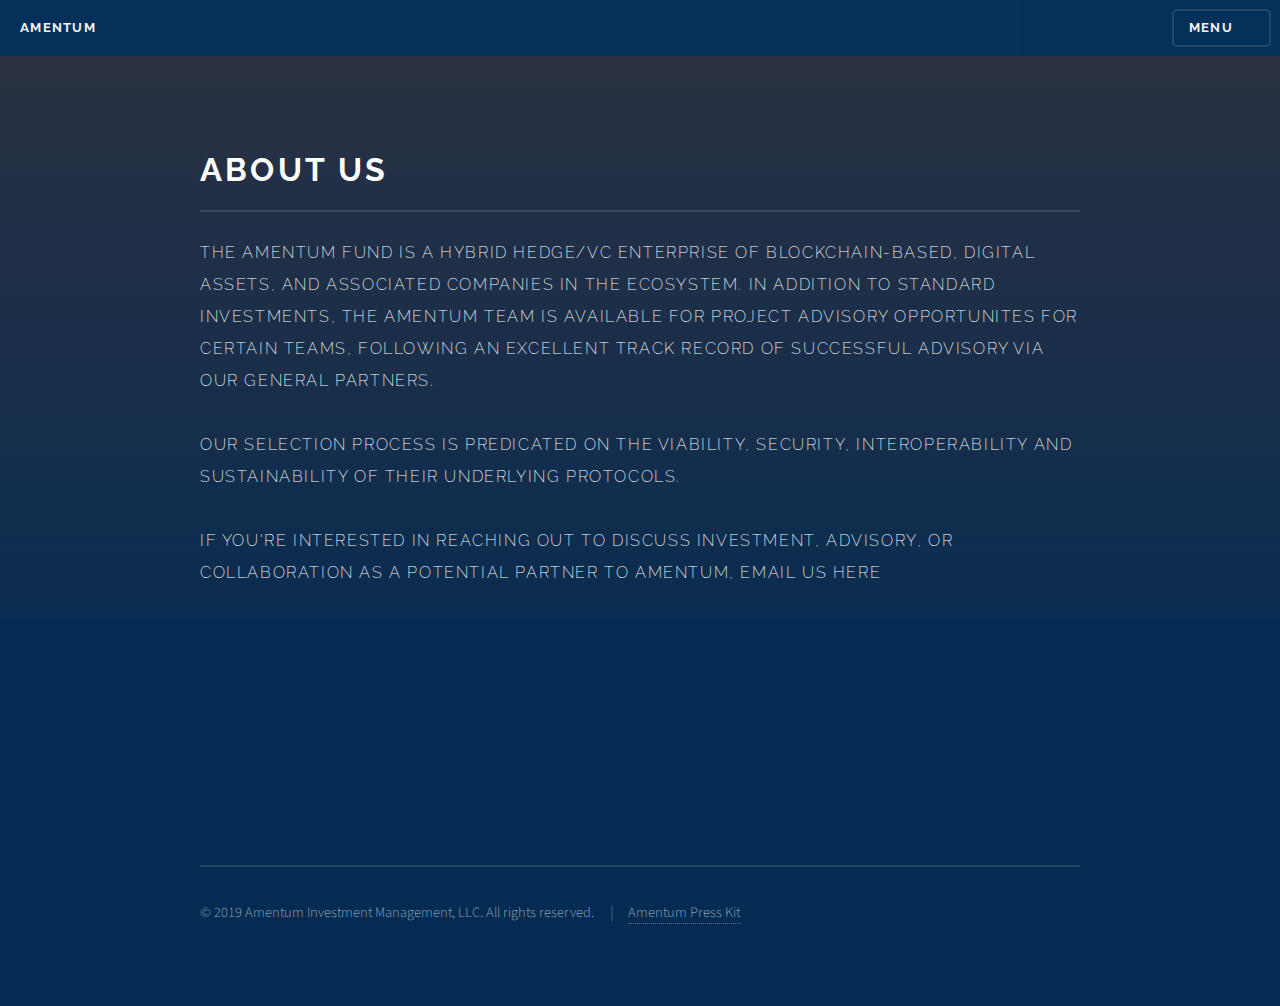
==== about.html @ a117e7fb "Updates for newsletter" ====
<!DOCTYPE HTML>

<html>
  <head>
    <title>Amentum Investment Management</title>
    <meta charset="utf-8" />
    <meta name="robots" content="index, follow">
    <meta name="keywords" content="Amentum, Amentum Investment Management, Crypto, Crypto Fund, Cryptocurrency, Cryptocurrency Fund, Blockchain, Blockchains, Bitcoin, Ethereum, Digital Assets, ZCash, Bitcoin Cash">
    <meta name="description" content="Amentum is a hybrid cryptocurrency investment firm focused on the diversity, interoperability, security and sustainability of blockchain-based digital assets.">
    <meta name="author" content="Amentum Investment Management, LLC., © Copyright 2019. All Rights Reserved.">
    <meta name="viewport" content="width=device-width, initial-scale=1" />
    <!--[if lte IE 8]><script src="assets/js/ie/html5shiv.js"></script><![endif]-->
    <link rel="stylesheet" href="assets/css/main.css" />
    <link rel="apple-touch-icon" sizes="180x180" href="assets/img/apple-touch-icon.png">
    <link rel="icon" type="image/png" sizes="32x32" href="assets/img/favicon-32x32.png">
    <link rel="icon" type="image/png" sizes="16x16" href="assets/img/favicon-16x16.png">
    <!--[if lte IE 9]><link rel="stylesheet" href="assets/css/ie9.css" /><![endif]-->
    <!--[if lte IE 8]><link rel="stylesheet" href="assets/css/ie8.css" /><![endif]-->
  </head>
  <body>

    <!-- Page Wrapper -->
      <div id="page-wrapper">



				<!-- Header -->
					<header id="header">
						<h1><a href="index.html">Amentum</a></h1>
						<nav>
							<a href="#menu">Menu</a>
						</nav>
					</header>

				<!-- Menu -->
					<nav id="menu">
						<div class="inner">
							<h2>Menu</h2>
							<ul class="links">
								<li><a href="https://amentum.org/">Home</a></li>
								<li><a href="https://amentum.org/about">About</a></li>
								<li><a href="https://amentum.org/careers">Careers</a></li>
								<li><a href="https://amentum.substack.com">Newsletter</a></li>
								<li><a href="https://amentum.org/portfolio">Portfolio</a></li>

								</ul>

							<ul class="icons">
  							   <li><a href="https://www.twitter.com/amentum" class="icon fa-twitter"><span class="label">Twitter</span></a></li>
  							   <li><a href="https://www.medium.com/amentum" class="icon fa-medium"><span class="label">Medium</span></a></li>
  							   <li><a href="mailto:info@amentum.org" class="icon fa-envelope"><span class="label">Email</span></a></li>

							<a href="#" class="close">Close</a>
						</div>
					</nav>


        <!-- Wrapper -->
          <section id="wrapper">
            <header>
              <div class="inner">
                <h2>About Us</h2>
                <p>The Amentum Fund is a hybrid hedge/VC enterprise of blockchain-based, digital assets, and associated companies in the ecosystem. In addition to standard investments, the Amentum team is available for project advisory opportunites for certain teams, following an excellent track record of successful advisory via our General Partners. </p>

                <p>Our selection process is predicated on the viability, security, interoperability and sustainability of their underlying protocols.</p>

                <p>If you're interested in reaching out to discuss investment, advisory, or collaboration as a potential partner to Amentum, email us here <a href="mailto:info@amentum.org" class="icon fa-envelope"></a></p>
              </div>
            </header>


        <!-- Footer -->
          <section id="footer">
            <div class="inner">
              <ul class="copyright">
                <li>&copy; 2019 Amentum Investment Management, LLC. All rights reserved.</li>
                <li><a href="assets/amentum_press_kit.zip">Amentum Press Kit</a></li>
              </ul>
            </div>
          </section>

      </div>

    <!-- Scripts -->
      <script src="assets/js/skel.min.js"></script>
      <script src="assets/js/jquery.min.js"></script>
      <script src="assets/js/jquery.scrollex.min.js"></script>
      <script src="assets/js/util.js"></script>
      <!--[if lte IE 8]><script src="assets/js/ie/respond.min.js"></script><![endif]-->
      <script src="assets/js/main.js"></script>

  </body>
</html>
---- assets/css/main.css ----
@import url(font-awesome.min.css);
@import url("https://fonts.googleapis.com/css?family=Raleway:200,700|Source+Sans+Pro:300,600,300italic,600italic");

/*
	Solid State by HTML5 UP
	html5up.net | @ajlkn
	Free for personal and commercial use under the CCA 3.0 license (html5up.net/license)
*/

/* Reset */

	html, body, div, span, applet, object, iframe, h1, h2, h3, h4, h5, h6, p, blockquote, pre, a, abbr, acronym, address, big, cite, code, del, dfn, em, img, ins, kbd, q, s, samp, small, strike, strong, sub, sup, tt, var, b, u, i, center, dl, dt, dd, ol, ul, li, fieldset, form, label, legend, table, caption, tbody, tfoot, thead, tr, th, td, article, aside, canvas, details, embed, figure, figcaption, footer, header, hgroup, menu, nav, output, ruby, section, summary, time, mark, audio, video {
		margin: 0;
		padding: 0;
		border: 0;
		font-size: 100%;
		font: inherit;
		vertical-align: baseline;
	}

	article, aside, details, figcaption, figure, footer, header, hgroup, menu, nav, section {
		display: block;
	}

	body {
		line-height: 1;
	}

	ol, ul {
		list-style: none;
	}

	blockquote, q {
		quotes: none;
	}

	blockquote:before, blockquote:after, q:before, q:after {
		content: '';
		content: none;
	}

	table {
		border-collapse: collapse;
		border-spacing: 0;
	}

	body {
		-webkit-text-size-adjust: none;
	}

/* Box Model */

	*, *:before, *:after {
		-moz-box-sizing: border-box;
		-webkit-box-sizing: border-box;
		box-sizing: border-box;
	}

/* Grid */

	.row {
		border-bottom: solid 1px transparent;
		-moz-box-sizing: border-box;
		-webkit-box-sizing: border-box;
		box-sizing: border-box;
	}

	.row > * {
		float: left;
		-moz-box-sizing: border-box;
		-webkit-box-sizing: border-box;
		box-sizing: border-box;
	}

	.row:after, .row:before {
		content: '';
		display: block;
		clear: both;
		height: 0;
	}

	.row.uniform > * > :first-child {
		margin-top: 0;
	}

	.row.uniform > * > :last-child {
		margin-bottom: 0;
	}

	.row.\30 \25 > * {
		padding: 0 0 0 0em;
	}

	.row.\30 \25 {
		margin: 0 0 -1px 0em;
	}

	.row.uniform.\30 \25 > * {
		padding: 0em 0 0 0em;
	}

	.row.uniform.\30 \25 {
		margin: 0em 0 -1px 0em;
	}

	.row > * {
		padding: 0 0 0 1.75em;
	}

	.row {
		margin: 0 0 -1px -1.75em;
	}

	.row.uniform > * {
		padding: 1.75em 0 0 1.75em;
	}

	.row.uniform {
		margin: -1.75em 0 -1px -1.75em;
	}

	.row.\32 00\25 > * {
		padding: 0 0 0 3.5em;
	}

	.row.\32 00\25 {
		margin: 0 0 -1px -3.5em;
	}

	.row.uniform.\32 00\25 > * {
		padding: 3.5em 0 0 3.5em;
	}

	.row.uniform.\32 00\25 {
		margin: -3.5em 0 -1px -3.5em;
	}

	.row.\31 50\25 > * {
		padding: 0 0 0 2.625em;
	}

	.row.\31 50\25 {
		margin: 0 0 -1px -2.625em;
	}

	.row.uniform.\31 50\25 > * {
		padding: 2.625em 0 0 2.625em;
	}

	.row.uniform.\31 50\25 {
		margin: -2.625em 0 -1px -2.625em;
	}

	.row.\35 0\25 > * {
		padding: 0 0 0 0.875em;
	}

	.row.\35 0\25 {
		margin: 0 0 -1px -0.875em;
	}

	.row.uniform.\35 0\25 > * {
		padding: 0.875em 0 0 0.875em;
	}

	.row.uniform.\35 0\25 {
		margin: -0.875em 0 -1px -0.875em;
	}

	.row.\32 5\25 > * {
		padding: 0 0 0 0.4375em;
	}

	.row.\32 5\25 {
		margin: 0 0 -1px -0.4375em;
	}

	.row.uniform.\32 5\25 > * {
		padding: 0.4375em 0 0 0.4375em;
	}

	.row.uniform.\32 5\25 {
		margin: -0.4375em 0 -1px -0.4375em;
	}

	.\31 2u, .\31 2u\24 {
		width: 100%;
		clear: none;
		margin-left: 0;
	}

	.\31 1u, .\31 1u\24 {
		width: 91.6666666667%;
		clear: none;
		margin-left: 0;
	}

	.\31 0u, .\31 0u\24 {
		width: 83.3333333333%;
		clear: none;
		margin-left: 0;
	}

	.\39 u, .\39 u\24 {
		width: 75%;
		clear: none;
		margin-left: 0;
	}

	.\38 u, .\38 u\24 {
		width: 66.6666666667%;
		clear: none;
		margin-left: 0;
	}

	.\37 u, .\37 u\24 {
		width: 58.3333333333%;
		clear: none;
		margin-left: 0;
	}

	.\36 u, .\36 u\24 {
		width: 50%;
		clear: none;
		margin-left: 0;
	}

	.\35 u, .\35 u\24 {
		width: 41.6666666667%;
		clear: none;
		margin-left: 0;
	}

	.\34 u, .\34 u\24 {
		width: 33.3333333333%;
		clear: none;
		margin-left: 0;
	}

	.\33 u, .\33 u\24 {
		width: 25%;
		clear: none;
		margin-left: 0;
	}

	.\32 u, .\32 u\24 {
		width: 16.6666666667%;
		clear: none;
		margin-left: 0;
	}

	.\31 u, .\31 u\24 {
		width: 8.3333333333%;
		clear: none;
		margin-left: 0;
	}

	.\31 2u\24 + *,
	.\31 1u\24 + *,
	.\31 0u\24 + *,
	.\39 u\24 + *,
	.\38 u\24 + *,
	.\37 u\24 + *,
	.\36 u\24 + *,
	.\35 u\24 + *,
	.\34 u\24 + *,
	.\33 u\24 + *,
	.\32 u\24 + *,
	.\31 u\24 + * {
		clear: left;
	}

	.\-11u {
		margin-left: 91.66667%;
	}

	.\-10u {
		margin-left: 83.33333%;
	}

	.\-9u {
		margin-left: 75%;
	}

	.\-8u {
		margin-left: 66.66667%;
	}

	.\-7u {
		margin-left: 58.33333%;
	}

	.\-6u {
		margin-left: 50%;
	}

	.\-5u {
		margin-left: 41.66667%;
	}

	.\-4u {
		margin-left: 33.33333%;
	}

	.\-3u {
		margin-left: 25%;
	}

	.\-2u {
		margin-left: 16.66667%;
	}

	.\-1u {
		margin-left: 8.33333%;
	}

	@media screen and (max-width: 1680px) {

		.row > * {
			padding: 0 0 0 1.75em;
		}

		.row {
			margin: 0 0 -1px -1.75em;
		}

		.row.uniform > * {
			padding: 1.75em 0 0 1.75em;
		}

		.row.uniform {
			margin: -1.75em 0 -1px -1.75em;
		}

		.row.\32 00\25 > * {
			padding: 0 0 0 3.5em;
		}

		.row.\32 00\25 {
			margin: 0 0 -1px -3.5em;
		}

		.row.uniform.\32 00\25 > * {
			padding: 3.5em 0 0 3.5em;
		}

		.row.uniform.\32 00\25 {
			margin: -3.5em 0 -1px -3.5em;
		}

		.row.\31 50\25 > * {
			padding: 0 0 0 2.625em;
		}

		.row.\31 50\25 {
			margin: 0 0 -1px -2.625em;
		}

		.row.uniform.\31 50\25 > * {
			padding: 2.625em 0 0 2.625em;
		}

		.row.uniform.\31 50\25 {
			margin: -2.625em 0 -1px -2.625em;
		}

		.row.\35 0\25 > * {
			padding: 0 0 0 0.875em;
		}

		.row.\35 0\25 {
			margin: 0 0 -1px -0.875em;
		}

		.row.uniform.\35 0\25 > * {
			padding: 0.875em 0 0 0.875em;
		}

		.row.uniform.\35 0\25 {
			margin: -0.875em 0 -1px -0.875em;
		}

		.row.\32 5\25 > * {
			padding: 0 0 0 0.4375em;
		}

		.row.\32 5\25 {
			margin: 0 0 -1px -0.4375em;
		}

		.row.uniform.\32 5\25 > * {
			padding: 0.4375em 0 0 0.4375em;
		}

		.row.uniform.\32 5\25 {
			margin: -0.4375em 0 -1px -0.4375em;
		}

		.\31 2u\28xlarge\29, .\31 2u\24\28xlarge\29 {
			width: 100%;
			clear: none;
			margin-left: 0;
		}

		.\31 1u\28xlarge\29, .\31 1u\24\28xlarge\29 {
			width: 91.6666666667%;
			clear: none;
			margin-left: 0;
		}

		.\31 0u\28xlarge\29, .\31 0u\24\28xlarge\29 {
			width: 83.3333333333%;
			clear: none;
			margin-left: 0;
		}

		.\39 u\28xlarge\29, .\39 u\24\28xlarge\29 {
			width: 75%;
			clear: none;
			margin-left: 0;
		}

		.\38 u\28xlarge\29, .\38 u\24\28xlarge\29 {
			width: 66.6666666667%;
			clear: none;
			margin-left: 0;
		}

		.\37 u\28xlarge\29, .\37 u\24\28xlarge\29 {
			width: 58.3333333333%;
			clear: none;
			margin-left: 0;
		}

		.\36 u\28xlarge\29, .\36 u\24\28xlarge\29 {
			width: 50%;
			clear: none;
			margin-left: 0;
		}

		.\35 u\28xlarge\29, .\35 u\24\28xlarge\29 {
			width: 41.6666666667%;
			clear: none;
			margin-left: 0;
		}

		.\34 u\28xlarge\29, .\34 u\24\28xlarge\29 {
			width: 33.3333333333%;
			clear: none;
			margin-left: 0;
		}

		.\33 u\28xlarge\29, .\33 u\24\28xlarge\29 {
			width: 25%;
			clear: none;
			margin-left: 0;
		}

		.\32 u\28xlarge\29, .\32 u\24\28xlarge\29 {
			width: 16.6666666667%;
			clear: none;
			margin-left: 0;
		}

		.\31 u\28xlarge\29, .\31 u\24\28xlarge\29 {
			width: 8.3333333333%;
			clear: none;
			margin-left: 0;
		}

		.\31 2u\24\28xlarge\29 + *,
		.\31 1u\24\28xlarge\29 + *,
		.\31 0u\24\28xlarge\29 + *,
		.\39 u\24\28xlarge\29 + *,
		.\38 u\24\28xlarge\29 + *,
		.\37 u\24\28xlarge\29 + *,
		.\36 u\24\28xlarge\29 + *,
		.\35 u\24\28xlarge\29 + *,
		.\34 u\24\28xlarge\29 + *,
		.\33 u\24\28xlarge\29 + *,
		.\32 u\24\28xlarge\29 + *,
		.\31 u\24\28xlarge\29 + * {
			clear: left;
		}

		.\-11u\28xlarge\29 {
			margin-left: 91.66667%;
		}

		.\-10u\28xlarge\29 {
			margin-left: 83.33333%;
		}

		.\-9u\28xlarge\29 {
			margin-left: 75%;
		}

		.\-8u\28xlarge\29 {
			margin-left: 66.66667%;
		}

		.\-7u\28xlarge\29 {
			margin-left: 58.33333%;
		}

		.\-6u\28xlarge\29 {
			margin-left: 50%;
		}

		.\-5u\28xlarge\29 {
			margin-left: 41.66667%;
		}

		.\-4u\28xlarge\29 {
			margin-left: 33.33333%;
		}

		.\-3u\28xlarge\29 {
			margin-left: 25%;
		}

		.\-2u\28xlarge\29 {
			margin-left: 16.66667%;
		}

		.\-1u\28xlarge\29 {
			margin-left: 8.33333%;
		}

	}

	@media screen and (max-width: 1280px) {

		.row > * {
			padding: 0 0 0 1.75em;
		}

		.row {
			margin: 0 0 -1px -1.75em;
		}

		.row.uniform > * {
			padding: 1.75em 0 0 1.75em;
		}

		.row.uniform {
			margin: -1.75em 0 -1px -1.75em;
		}

		.row.\32 00\25 > * {
			padding: 0 0 0 3.5em;
		}

		.row.\32 00\25 {
			margin: 0 0 -1px -3.5em;
		}

		.row.uniform.\32 00\25 > * {
			padding: 3.5em 0 0 3.5em;
		}

		.row.uniform.\32 00\25 {
			margin: -3.5em 0 -1px -3.5em;
		}

		.row.\31 50\25 > * {
			padding: 0 0 0 2.625em;
		}

		.row.\31 50\25 {
			margin: 0 0 -1px -2.625em;
		}

		.row.uniform.\31 50\25 > * {
			padding: 2.625em 0 0 2.625em;
		}

		.row.uniform.\31 50\25 {
			margin: -2.625em 0 -1px -2.625em;
		}

		.row.\35 0\25 > * {
			padding: 0 0 0 0.875em;
		}

		.row.\35 0\25 {
			margin: 0 0 -1px -0.875em;
		}

		.row.uniform.\35 0\25 > * {
			padding: 0.875em 0 0 0.875em;
		}

		.row.uniform.\35 0\25 {
			margin: -0.875em 0 -1px -0.875em;
		}

		.row.\32 5\25 > * {
			padding: 0 0 0 0.4375em;
		}

		.row.\32 5\25 {
			margin: 0 0 -1px -0.4375em;
		}

		.row.uniform.\32 5\25 > * {
			padding: 0.4375em 0 0 0.4375em;
		}

		.row.uniform.\32 5\25 {
			margin: -0.4375em 0 -1px -0.4375em;
		}

		.\31 2u\28large\29, .\31 2u\24\28large\29 {
			width: 100%;
			clear: none;
			margin-left: 0;
		}

		.\31 1u\28large\29, .\31 1u\24\28large\29 {
			width: 91.6666666667%;
			clear: none;
			margin-left: 0;
		}

		.\31 0u\28large\29, .\31 0u\24\28large\29 {
			width: 83.3333333333%;
			clear: none;
			margin-left: 0;
		}

		.\39 u\28large\29, .\39 u\24\28large\29 {
			width: 75%;
			clear: none;
			margin-left: 0;
		}

		.\38 u\28large\29, .\38 u\24\28large\29 {
			width: 66.6666666667%;
			clear: none;
			margin-left: 0;
		}

		.\37 u\28large\29, .\37 u\24\28large\29 {
			width: 58.3333333333%;
			clear: none;
			margin-left: 0;
		}

		.\36 u\28large\29, .\36 u\24\28large\29 {
			width: 50%;
			clear: none;
			margin-left: 0;
		}

		.\35 u\28large\29, .\35 u\24\28large\29 {
			width: 41.6666666667%;
			clear: none;
			margin-left: 0;
		}

		.\34 u\28large\29, .\34 u\24\28large\29 {
			width: 33.3333333333%;
			clear: none;
			margin-left: 0;
		}

		.\33 u\28large\29, .\33 u\24\28large\29 {
			width: 25%;
			clear: none;
			margin-left: 0;
		}

		.\32 u\28large\29, .\32 u\24\28large\29 {
			width: 16.6666666667%;
			clear: none;
			margin-left: 0;
		}

		.\31 u\28large\29, .\31 u\24\28large\29 {
			width: 8.3333333333%;
			clear: none;
			margin-left: 0;
		}

		.\31 2u\24\28large\29 + *,
		.\31 1u\24\28large\29 + *,
		.\31 0u\24\28large\29 + *,
		.\39 u\24\28large\29 + *,
		.\38 u\24\28large\29 + *,
		.\37 u\24\28large\29 + *,
		.\36 u\24\28large\29 + *,
		.\35 u\24\28large\29 + *,
		.\34 u\24\28large\29 + *,
		.\33 u\24\28large\29 + *,
		.\32 u\24\28large\29 + *,
		.\31 u\24\28large\29 + * {
			clear: left;
		}

		.\-11u\28large\29 {
			margin-left: 91.66667%;
		}

		.\-10u\28large\29 {
			margin-left: 83.33333%;
		}

		.\-9u\28large\29 {
			margin-left: 75%;
		}

		.\-8u\28large\29 {
			margin-left: 66.66667%;
		}

		.\-7u\28large\29 {
			margin-left: 58.33333%;
		}

		.\-6u\28large\29 {
			margin-left: 50%;
		}

		.\-5u\28large\29 {
			margin-left: 41.66667%;
		}

		.\-4u\28large\29 {
			margin-left: 33.33333%;
		}

		.\-3u\28large\29 {
			margin-left: 25%;
		}

		.\-2u\28large\29 {
			margin-left: 16.66667%;
		}

		.\-1u\28large\29 {
			margin-left: 8.33333%;
		}

	}

	@media screen and (max-width: 980px) {

		.row > * {
			padding: 0 0 0 1.75em;
		}

		.row {
			margin: 0 0 -1px -1.75em;
		}

		.row.uniform > * {
			padding: 1.75em 0 0 1.75em;
		}

		.row.uniform {
			margin: -1.75em 0 -1px -1.75em;
		}

		.row.\32 00\25 > * {
			padding: 0 0 0 3.5em;
		}

		.row.\32 00\25 {
			margin: 0 0 -1px -3.5em;
		}

		.row.uniform.\32 00\25 > * {
			padding: 3.5em 0 0 3.5em;
		}

		.row.uniform.\32 00\25 {
			margin: -3.5em 0 -1px -3.5em;
		}

		.row.\31 50\25 > * {
			padding: 0 0 0 2.625em;
		}

		.row.\31 50\25 {
			margin: 0 0 -1px -2.625em;
		}

		.row.uniform.\31 50\25 > * {
			padding: 2.625em 0 0 2.625em;
		}

		.row.uniform.\31 50\25 {
			margin: -2.625em 0 -1px -2.625em;
		}

		.row.\35 0\25 > * {
			padding: 0 0 0 0.875em;
		}

		.row.\35 0\25 {
			margin: 0 0 -1px -0.875em;
		}

		.row.uniform.\35 0\25 > * {
			padding: 0.875em 0 0 0.875em;
		}

		.row.uniform.\35 0\25 {
			margin: -0.875em 0 -1px -0.875em;
		}

		.row.\32 5\25 > * {
			padding: 0 0 0 0.4375em;
		}

		.row.\32 5\25 {
			margin: 0 0 -1px -0.4375em;
		}

		.row.uniform.\32 5\25 > * {
			padding: 0.4375em 0 0 0.4375em;
		}

		.row.uniform.\32 5\25 {
			margin: -0.4375em 0 -1px -0.4375em;
		}

		.\31 2u\28medium\29, .\31 2u\24\28medium\29 {
			width: 100%;
			clear: none;
			margin-left: 0;
		}

		.\31 1u\28medium\29, .\31 1u\24\28medium\29 {
			width: 91.6666666667%;
			clear: none;
			margin-left: 0;
		}

		.\31 0u\28medium\29, .\31 0u\24\28medium\29 {
			width: 83.3333333333%;
			clear: none;
			margin-left: 0;
		}

		.\39 u\28medium\29, .\39 u\24\28medium\29 {
			width: 75%;
			clear: none;
			margin-left: 0;
		}

		.\38 u\28medium\29, .\38 u\24\28medium\29 {
			width: 66.6666666667%;
			clear: none;
			margin-left: 0;
		}

		.\37 u\28medium\29, .\37 u\24\28medium\29 {
			width: 58.3333333333%;
			clear: none;
			margin-left: 0;
		}

		.\36 u\28medium\29, .\36 u\24\28medium\29 {
			width: 50%;
			clear: none;
			margin-left: 0;
		}

		.\35 u\28medium\29, .\35 u\24\28medium\29 {
			width: 41.6666666667%;
			clear: none;
			margin-left: 0;
		}

		.\34 u\28medium\29, .\34 u\24\28medium\29 {
			width: 33.3333333333%;
			clear: none;
			margin-left: 0;
		}

		.\33 u\28medium\29, .\33 u\24\28medium\29 {
			width: 25%;
			clear: none;
			margin-left: 0;
		}

		.\32 u\28medium\29, .\32 u\24\28medium\29 {
			width: 16.6666666667%;
			clear: none;
			margin-left: 0;
		}

		.\31 u\28medium\29, .\31 u\24\28medium\29 {
			width: 8.3333333333%;
			clear: none;
			margin-left: 0;
		}

		.\31 2u\24\28medium\29 + *,
		.\31 1u\24\28medium\29 + *,
		.\31 0u\24\28medium\29 + *,
		.\39 u\24\28medium\29 + *,
		.\38 u\24\28medium\29 + *,
		.\37 u\24\28medium\29 + *,
		.\36 u\24\28medium\29 + *,
		.\35 u\24\28medium\29 + *,
		.\34 u\24\28medium\29 + *,
		.\33 u\24\28medium\29 + *,
		.\32 u\24\28medium\29 + *,
		.\31 u\24\28medium\29 + * {
			clear: left;
		}

		.\-11u\28medium\29 {
			margin-left: 91.66667%;
		}

		.\-10u\28medium\29 {
			margin-left: 83.33333%;
		}

		.\-9u\28medium\29 {
			margin-left: 75%;
		}

		.\-8u\28medium\29 {
			margin-left: 66.66667%;
		}

		.\-7u\28medium\29 {
			margin-left: 58.33333%;
		}

		.\-6u\28medium\29 {
			margin-left: 50%;
		}

		.\-5u\28medium\29 {
			margin-left: 41.66667%;
		}

		.\-4u\28medium\29 {
			margin-left: 33.33333%;
		}

		.\-3u\28medium\29 {
			margin-left: 25%;
		}

		.\-2u\28medium\29 {
			margin-left: 16.66667%;
		}

		.\-1u\28medium\29 {
			margin-left: 8.33333%;
		}

	}

	@media screen and (max-width: 736px) {

		.row > * {
			padding: 0 0 0 1.25em;
		}

		.row {
			margin: 0 0 -1px -1.25em;
		}

		.row.uniform > * {
			padding: 1.25em 0 0 1.25em;
		}

		.row.uniform {
			margin: -1.25em 0 -1px -1.25em;
		}

		.row.\32 00\25 > * {
			padding: 0 0 0 2.5em;
		}

		.row.\32 00\25 {
			margin: 0 0 -1px -2.5em;
		}

		.row.uniform.\32 00\25 > * {
			padding: 2.5em 0 0 2.5em;
		}

		.row.uniform.\32 00\25 {
			margin: -2.5em 0 -1px -2.5em;
		}

		.row.\31 50\25 > * {
			padding: 0 0 0 1.875em;
		}

		.row.\31 50\25 {
			margin: 0 0 -1px -1.875em;
		}

		.row.uniform.\31 50\25 > * {
			padding: 1.875em 0 0 1.875em;
		}

		.row.uniform.\31 50\25 {
			margin: -1.875em 0 -1px -1.875em;
		}

		.row.\35 0\25 > * {
			padding: 0 0 0 0.625em;
		}

		.row.\35 0\25 {
			margin: 0 0 -1px -0.625em;
		}

		.row.uniform.\35 0\25 > * {
			padding: 0.625em 0 0 0.625em;
		}

		.row.uniform.\35 0\25 {
			margin: -0.625em 0 -1px -0.625em;
		}

		.row.\32 5\25 > * {
			padding: 0 0 0 0.3125em;
		}

		.row.\32 5\25 {
			margin: 0 0 -1px -0.3125em;
		}

		.row.uniform.\32 5\25 > * {
			padding: 0.3125em 0 0 0.3125em;
		}

		.row.uniform.\32 5\25 {
			margin: -0.3125em 0 -1px -0.3125em;
		}

		.\31 2u\28small\29, .\31 2u\24\28small\29 {
			width: 100%;
			clear: none;
			margin-left: 0;
		}

		.\31 1u\28small\29, .\31 1u\24\28small\29 {
			width: 91.6666666667%;
			clear: none;
			margin-left: 0;
		}

		.\31 0u\28small\29, .\31 0u\24\28small\29 {
			width: 83.3333333333%;
			clear: none;
			margin-left: 0;
		}

		.\39 u\28small\29, .\39 u\24\28small\29 {
			width: 75%;
			clear: none;
			margin-left: 0;
		}

		.\38 u\28small\29, .\38 u\24\28small\29 {
			width: 66.6666666667%;
			clear: none;
			margin-left: 0;
		}

		.\37 u\28small\29, .\37 u\24\28small\29 {
			width: 58.3333333333%;
			clear: none;
			margin-left: 0;
		}

		.\36 u\28small\29, .\36 u\24\28small\29 {
			width: 50%;
			clear: none;
			margin-left: 0;
		}

		.\35 u\28small\29, .\35 u\24\28small\29 {
			width: 41.6666666667%;
			clear: none;
			margin-left: 0;
		}

		.\34 u\28small\29, .\34 u\24\28small\29 {
			width: 33.3333333333%;
			clear: none;
			margin-left: 0;
		}

		.\33 u\28small\29, .\33 u\24\28small\29 {
			width: 25%;
			clear: none;
			margin-left: 0;
		}

		.\32 u\28small\29, .\32 u\24\28small\29 {
			width: 16.6666666667%;
			clear: none;
			margin-left: 0;
		}

		.\31 u\28small\29, .\31 u\24\28small\29 {
			width: 8.3333333333%;
			clear: none;
			margin-left: 0;
		}

		.\31 2u\24\28small\29 + *,
		.\31 1u\24\28small\29 + *,
		.\31 0u\24\28small\29 + *,
		.\39 u\24\28small\29 + *,
		.\38 u\24\28small\29 + *,
		.\37 u\24\28small\29 + *,
		.\36 u\24\28small\29 + *,
		.\35 u\24\28small\29 + *,
		.\34 u\24\28small\29 + *,
		.\33 u\24\28small\29 + *,
		.\32 u\24\28small\29 + *,
		.\31 u\24\28small\29 + * {
			clear: left;
		}

		.\-11u\28small\29 {
			margin-left: 91.66667%;
		}

		.\-10u\28small\29 {
			margin-left: 83.33333%;
		}

		.\-9u\28small\29 {
			margin-left: 75%;
		}

		.\-8u\28small\29 {
			margin-left: 66.66667%;
		}

		.\-7u\28small\29 {
			margin-left: 58.33333%;
		}

		.\-6u\28small\29 {
			margin-left: 50%;
		}

		.\-5u\28small\29 {
			margin-left: 41.66667%;
		}

		.\-4u\28small\29 {
			margin-left: 33.33333%;
		}

		.\-3u\28small\29 {
			margin-left: 25%;
		}

		.\-2u\28small\29 {
			margin-left: 16.66667%;
		}

		.\-1u\28small\29 {
			margin-left: 8.33333%;
		}

	}

	@media screen and (max-width: 640px) {

		.row > * {
			padding: 0 0 0 1.25em;
		}

		.row {
			margin: 0 0 -1px -1.25em;
		}

		.row.uniform > * {
			padding: 1.25em 0 0 1.25em;
		}

		.row.uniform {
			margin: -1.25em 0 -1px -1.25em;
		}

		.row.\32 00\25 > * {
			padding: 0 0 0 2.5em;
		}

		.row.\32 00\25 {
			margin: 0 0 -1px -2.5em;
		}

		.row.uniform.\32 00\25 > * {
			padding: 2.5em 0 0 2.5em;
		}

		.row.uniform.\32 00\25 {
			margin: -2.5em 0 -1px -2.5em;
		}

		.row.\31 50\25 > * {
			padding: 0 0 0 1.875em;
		}

		.row.\31 50\25 {
			margin: 0 0 -1px -1.875em;
		}

		.row.uniform.\31 50\25 > * {
			padding: 1.875em 0 0 1.875em;
		}

		.row.uniform.\31 50\25 {
			margin: -1.875em 0 -1px -1.875em;
		}

		.row.\35 0\25 > * {
			padding: 0 0 0 0.625em;
		}

		.row.\35 0\25 {
			margin: 0 0 -1px -0.625em;
		}

		.row.uniform.\35 0\25 > * {
			padding: 0.625em 0 0 0.625em;
		}

		.row.uniform.\35 0\25 {
			margin: -0.625em 0 -1px -0.625em;
		}

		.row.\32 5\25 > * {
			padding: 0 0 0 0.3125em;
		}

		.row.\32 5\25 {
			margin: 0 0 -1px -0.3125em;
		}

		.row.uniform.\32 5\25 > * {
			padding: 0.3125em 0 0 0.3125em;
		}

		.row.uniform.\32 5\25 {
			margin: -0.3125em 0 -1px -0.3125em;
		}

		.\31 2u\28xsmall\29, .\31 2u\24\28xsmall\29 {
			width: 100%;
			clear: none;
			margin-left: 0;
		}

		.\31 1u\28xsmall\29, .\31 1u\24\28xsmall\29 {
			width: 91.6666666667%;
			clear: none;
			margin-left: 0;
		}

		.\31 0u\28xsmall\29, .\31 0u\24\28xsmall\29 {
			width: 83.3333333333%;
			clear: none;
			margin-left: 0;
		}

		.\39 u\28xsmall\29, .\39 u\24\28xsmall\29 {
			width: 75%;
			clear: none;
			margin-left: 0;
		}

		.\38 u\28xsmall\29, .\38 u\24\28xsmall\29 {
			width: 66.6666666667%;
			clear: none;
			margin-left: 0;
		}

		.\37 u\28xsmall\29, .\37 u\24\28xsmall\29 {
			width: 58.3333333333%;
			clear: none;
			margin-left: 0;
		}

		.\36 u\28xsmall\29, .\36 u\24\28xsmall\29 {
			width: 50%;
			clear: none;
			margin-left: 0;
		}

		.\35 u\28xsmall\29, .\35 u\24\28xsmall\29 {
			width: 41.6666666667%;
			clear: none;
			margin-left: 0;
		}

		.\34 u\28xsmall\29, .\34 u\24\28xsmall\29 {
			width: 33.3333333333%;
			clear: none;
			margin-left: 0;
		}

		.\33 u\28xsmall\29, .\33 u\24\28xsmall\29 {
			width: 25%;
			clear: none;
			margin-left: 0;
		}

		.\32 u\28xsmall\29, .\32 u\24\28xsmall\29 {
			width: 16.6666666667%;
			clear: none;
			margin-left: 0;
		}

		.\31 u\28xsmall\29, .\31 u\24\28xsmall\29 {
			width: 8.3333333333%;
			clear: none;
			margin-left: 0;
		}

		.\31 2u\24\28xsmall\29 + *,
		.\31 1u\24\28xsmall\29 + *,
		.\31 0u\24\28xsmall\29 + *,
		.\39 u\24\28xsmall\29 + *,
		.\38 u\24\28xsmall\29 + *,
		.\37 u\24\28xsmall\29 + *,
		.\36 u\24\28xsmall\29 + *,
		.\35 u\24\28xsmall\29 + *,
		.\34 u\24\28xsmall\29 + *,
		.\33 u\24\28xsmall\29 + *,
		.\32 u\24\28xsmall\29 + *,
		.\31 u\24\28xsmall\29 + * {
			clear: left;
		}

		.\-11u\28xsmall\29 {
			margin-left: 91.66667%;
		}

		.\-10u\28xsmall\29 {
			margin-left: 83.33333%;
		}

		.\-9u\28xsmall\29 {
			margin-left: 75%;
		}

		.\-8u\28xsmall\29 {
			margin-left: 66.66667%;
		}

		.\-7u\28xsmall\29 {
			margin-left: 58.33333%;
		}

		.\-6u\28xsmall\29 {
			margin-left: 50%;
		}

		.\-5u\28xsmall\29 {
			margin-left: 41.66667%;
		}

		.\-4u\28xsmall\29 {
			margin-left: 33.33333%;
		}

		.\-3u\28xsmall\29 {
			margin-left: 25%;
		}

		.\-2u\28xsmall\29 {
			margin-left: 16.66667%;
		}

		.\-1u\28xsmall\29 {
			margin-left: 8.33333%;
		}

	}

	@media screen and (max-width: 360px) {

		.row > * {
			padding: 0 0 0 1.25em;
		}

		.row {
			margin: 0 0 -1px -1.25em;
		}

		.row.uniform > * {
			padding: 1.25em 0 0 1.25em;
		}

		.row.uniform {
			margin: -1.25em 0 -1px -1.25em;
		}

		.row.\32 00\25 > * {
			padding: 0 0 0 2.5em;
		}

		.row.\32 00\25 {
			margin: 0 0 -1px -2.5em;
		}

		.row.uniform.\32 00\25 > * {
			padding: 2.5em 0 0 2.5em;
		}

		.row.uniform.\32 00\25 {
			margin: -2.5em 0 -1px -2.5em;
		}

		.row.\31 50\25 > * {
			padding: 0 0 0 1.875em;
		}

		.row.\31 50\25 {
			margin: 0 0 -1px -1.875em;
		}

		.row.uniform.\31 50\25 > * {
			padding: 1.875em 0 0 1.875em;
		}

		.row.uniform.\31 50\25 {
			margin: -1.875em 0 -1px -1.875em;
		}

		.row.\35 0\25 > * {
			padding: 0 0 0 0.625em;
		}

		.row.\35 0\25 {
			margin: 0 0 -1px -0.625em;
		}

		.row.uniform.\35 0\25 > * {
			padding: 0.625em 0 0 0.625em;
		}

		.row.uniform.\35 0\25 {
			margin: -0.625em 0 -1px -0.625em;
		}

		.row.\32 5\25 > * {
			padding: 0 0 0 0.3125em;
		}

		.row.\32 5\25 {
			margin: 0 0 -1px -0.3125em;
		}

		.row.uniform.\32 5\25 > * {
			padding: 0.3125em 0 0 0.3125em;
		}

		.row.uniform.\32 5\25 {
			margin: -0.3125em 0 -1px -0.3125em;
		}

		.\31 2u\28xxsmall\29, .\31 2u\24\28xxsmall\29 {
			width: 100%;
			clear: none;
			margin-left: 0;
		}

		.\31 1u\28xxsmall\29, .\31 1u\24\28xxsmall\29 {
			width: 91.6666666667%;
			clear: none;
			margin-left: 0;
		}

		.\31 0u\28xxsmall\29, .\31 0u\24\28xxsmall\29 {
			width: 83.3333333333%;
			clear: none;
			margin-left: 0;
		}

		.\39 u\28xxsmall\29, .\39 u\24\28xxsmall\29 {
			width: 75%;
			clear: none;
			margin-left: 0;
		}

		.\38 u\28xxsmall\29, .\38 u\24\28xxsmall\29 {
			width: 66.6666666667%;
			clear: none;
			margin-left: 0;
		}

		.\37 u\28xxsmall\29, .\37 u\24\28xxsmall\29 {
			width: 58.3333333333%;
			clear: none;
			margin-left: 0;
		}

		.\36 u\28xxsmall\29, .\36 u\24\28xxsmall\29 {
			width: 50%;
			clear: none;
			margin-left: 0;
		}

		.\35 u\28xxsmall\29, .\35 u\24\28xxsmall\29 {
			width: 41.6666666667%;
			clear: none;
			margin-left: 0;
		}

		.\34 u\28xxsmall\29, .\34 u\24\28xxsmall\29 {
			width: 33.3333333333%;
			clear: none;
			margin-left: 0;
		}

		.\33 u\28xxsmall\29, .\33 u\24\28xxsmall\29 {
			width: 25%;
			clear: none;
			margin-left: 0;
		}

		.\32 u\28xxsmall\29, .\32 u\24\28xxsmall\29 {
			width: 16.6666666667%;
			clear: none;
			margin-left: 0;
		}

		.\31 u\28xxsmall\29, .\31 u\24\28xxsmall\29 {
			width: 8.3333333333%;
			clear: none;
			margin-left: 0;
		}

		.\31 2u\24\28xxsmall\29 + *,
		.\31 1u\24\28xxsmall\29 + *,
		.\31 0u\24\28xxsmall\29 + *,
		.\39 u\24\28xxsmall\29 + *,
		.\38 u\24\28xxsmall\29 + *,
		.\37 u\24\28xxsmall\29 + *,
		.\36 u\24\28xxsmall\29 + *,
		.\35 u\24\28xxsmall\29 + *,
		.\34 u\24\28xxsmall\29 + *,
		.\33 u\24\28xxsmall\29 + *,
		.\32 u\24\28xxsmall\29 + *,
		.\31 u\24\28xxsmall\29 + * {
			clear: left;
		}

		.\-11u\28xxsmall\29 {
			margin-left: 91.66667%;
		}

		.\-10u\28xxsmall\29 {
			margin-left: 83.33333%;
		}

		.\-9u\28xxsmall\29 {
			margin-left: 75%;
		}

		.\-8u\28xxsmall\29 {
			margin-left: 66.66667%;
		}

		.\-7u\28xxsmall\29 {
			margin-left: 58.33333%;
		}

		.\-6u\28xxsmall\29 {
			margin-left: 50%;
		}

		.\-5u\28xxsmall\29 {
			margin-left: 41.66667%;
		}

		.\-4u\28xxsmall\29 {
			margin-left: 33.33333%;
		}

		.\-3u\28xxsmall\29 {
			margin-left: 25%;
		}

		.\-2u\28xxsmall\29 {
			margin-left: 16.66667%;
		}

		.\-1u\28xxsmall\29 {
			margin-left: 8.33333%;
		}

	}

/* Basic */

	@-ms-viewport {
		width: device-width;
	}

	body {
		-ms-overflow-style: scrollbar;
	}

	@media screen and (max-width: 640px) {

		html, body {
			min-width: 320px;
		}

	}

	#banner {
		background-color: #042C53;
		background-image: linear-gradient(to top, #042C53, rgba(46, 49, 65, 0.8)), url("../../assets/img/bg.png");
		background-size: auto, cover;
        background-repeat: no-repeat;
		background-attachment: local, fixed;
		background-position: center, center;
	}

    #advisors {
        margin: 0;
    }

    body {
        background-color: #042C53
    }

		body.is-loading *, body.is-loading *:before, body.is-loading *:after {
			-moz-animation: none !important;
			-webkit-animation: none !important;
			-ms-animation: none !important;
			animation: none !important;
			-moz-transition: none !important;
			-webkit-transition: none !important;
			-ms-transition: none !important;
			transition: none !important;
		}

/* Type */

	body, input, select, textarea {
		color: #ffffff;
		font-family: "Source Sans Pro", Helvetica, sans-serif;
		font-size: 16.5pt;
		font-weight: 300;
		line-height: 1.65;
	}

		@media screen and (max-width: 1680px) {

			body, input, select, textarea {
				font-size: 13pt;
			}

		}

		@media screen and (max-width: 1280px) {

			body, input, select, textarea {
				font-size: 12pt;
			}

		}

		@media screen and (max-width: 980px) {

			body, input, select, textarea {
				font-size: 12pt;
			}

		}

		@media screen and (max-width: 736px) {

			body, input, select, textarea {
				font-size: 12pt;
			}

		}

		@media screen and (max-width: 640px) {

			body, input, select, textarea {
				font-size: 12pt;
			}

		}

	a {
		-moz-transition: color 0.2s ease-in-out, border-bottom-color 0.2s ease-in-out;
		-webkit-transition: color 0.2s ease-in-out, border-bottom-color 0.2s ease-in-out;
		-ms-transition: color 0.2s ease-in-out, border-bottom-color 0.2s ease-in-out;
		transition: color 0.2s ease-in-out, border-bottom-color 0.2s ease-in-out;
		border-bottom: dotted 1px rgba(255, 255, 255, 0.35);
		color: #ffffff;
		text-decoration: none;
	}

		a:hover {
			border-bottom-color: transparent;
			color: #ffffff !important;
            opacity: 0.75;
		}

		a.special:not(.button) {
			text-decoration: none;
			border-bottom: 0;
			display: block;
			font-family: Raleway, Helvetica, sans-serif;
			font-size: 0.8em;
			font-weight: 700;
			letter-spacing: 0.1em;
			margin: 0 0 2em 0;
			text-transform: uppercase;
		}

			a.special:not(.button):before {
				-moz-osx-font-smoothing: grayscale;
				-webkit-font-smoothing: antialiased;
				font-family: FontAwesome;
				font-style: normal;
				font-weight: normal;
				text-transform: none !important;
			}

			a.special:not(.button):before {
				-moz-transition: background-color 0.2s ease-in-out;
				-webkit-transition: background-color 0.2s ease-in-out;
				-ms-transition: background-color 0.2s ease-in-out;
				transition: background-color 0.2s ease-in-out;
				border-radius: 100%;
				border: solid 2px rgba(255, 255, 255, 0.125);
				content: '\f105';
				display: inline-block;
				font-size: 1.25em;
				height: 2em;
				line-height: 1.65em;
				margin-right: 0.85em;
				text-align: center;
				text-indent: 0.15em;
				vertical-align: middle;
				width: 2em;
			}

			a.special:not(.button):hover:before {
				background-color: rgba(255, 255, 255, 0.025);
			}

			a.special:not(.button):active:before {
				background-color: rgba(255, 255, 255, 0.075);
			}

	strong, b {
		color: #ffffff;
		font-weight: 600;
	}

	em, i {
		font-style: italic;
	}

	p {
		margin: 0 0 2em 0;
	}

	h1, h2, h3, h4, h5, h6 {
		color: #ffffff;
		font-family: Raleway, Helvetica, sans-serif;
		font-weight: 700;
		letter-spacing: 0.1em;
		margin: 0 0 1em 0;
		text-transform: uppercase;
	}

		h1 a, h2 a, h3 a, h4 a, h5 a, h6 a {
			color: inherit;
			text-decoration: none;
		}

		h1 span, h2 span, h3 span, h4 span, h5 span, h6 span {
			font-weight: 200;
		}

		h1.major, h2.major, h3.major, h4.major, h5.major, h6.major {
			padding-bottom: 1em;
			border-bottom: solid 2px rgba(255, 255, 255, 0.125);
		}

		.wrapper.spotlight h1.major,
        .wrapper.spotlight h2.major,
        .wrapper.spotlight h3.major,
        .wrapper.spotlight h4.major,
        .wrapper.spotlight h5.major,
        .wrapper.spotlight h6.major {
            color: #04315C;
			border-bottom: solid 2px rgba(4, 49, 92, 0.75);
        }

	h2 {
		font-size: 1.2em;
	}

	h3 {
		font-size: 0.9em;
	}

	h4 {
		font-size: 0.7em;
	}

	h5 {
		font-size: 0.7em;
	}

	h6 {
		font-size: 0.7em;
	}

	@media screen and (max-width: 736px) {

		h2 {
			font-size: 1em;
		}

		h3 {
			font-size: 0.8em;
		}

	}

	sub {
		font-size: 0.8em;
		position: relative;
		top: 0.5em;
	}

	sup {
		font-size: 0.8em;
		position: relative;
		top: -0.5em;
	}

	blockquote {
		border-left: solid 4px rgba(255, 255, 255, 0.125);
		font-style: italic;
		margin: 0 0 2em 0;
		padding: 0.5em 0 0.5em 2em;
	}

	code {
		background: rgba(255, 255, 255, 0.025);
		border-radius: 5px;
		border: solid 2px rgba(255, 255, 255, 0.125);
		font-family: "Courier New", monospace;
		font-size: 0.9em;
		margin: 0 0.25em;
		padding: 0.25em 0.65em;
	}

	pre {
		-webkit-overflow-scrolling: touch;
		font-family: "Courier New", monospace;
		font-size: 0.9em;
		margin: 0 0 2em 0;
	}

		pre code {
			display: block;
			line-height: 1.75em;
			padding: 1em 1.5em;
			overflow-x: auto;
		}

	hr {
		border: 0;
		border-bottom: solid 2px rgba(255, 255, 255, 0.125);
		margin: 2.5em 0;
	}

		hr.major {
			margin: 4em 0;
		}

	.align-left {
		text-align: left;
	}

	.align-center {
		text-align: center;
	}

	.align-right {
		text-align: right;
	}

/* Section/Article */

	section.special, article.special {
		text-align: center;
	}

/* Form */

	form {
		margin: 0 0 2em 0;
	}

		form .field {
			margin: 0 0 2em 0;
		}

			form .field label {
				margin-top: -1.5em;
			}

			form .field:first-child label {
				margin-top: 0;
			}

		form > :last-child {
			margin-bottom: 0;
		}

	label {
		color: #ffffff;
		display: block;
		font-family: Raleway, Helvetica, sans-serif;
		font-size: 0.8em;
		font-weight: 700;
		letter-spacing: 0.1em;
		margin: 0 0 0.7em 0;
		text-transform: uppercase;
	}

	input[type="text"],
	input[type="password"],
	input[type="email"],
	input[type="tel"],
	select,
	textarea {
		-moz-appearance: none;
		-webkit-appearance: none;
		-ms-appearance: none;
		appearance: none;
		background: rgba(255, 255, 255, 0.025);
		border-radius: 5px;
		border: none;
		border: solid 2px rgba(255, 255, 255, 0.125);
		color: inherit;
		display: block;
		outline: 0;
		padding: 0 1em;
		text-decoration: none;
		width: 100%;
	}

		input[type="text"]:invalid,
		input[type="password"]:invalid,
		input[type="email"]:invalid,
		input[type="tel"]:invalid,
		select:invalid,
		textarea:invalid {
			box-shadow: none;
		}

		input[type="text"]:focus,
		input[type="password"]:focus,
		input[type="email"]:focus,
		input[type="tel"]:focus,
		select:focus,
		textarea:focus {
			border-color: #5b6ba6;
		}

	.select-wrapper {
		text-decoration: none;
		display: block;
		position: relative;
	}

		.select-wrapper:before {
			-moz-osx-font-smoothing: grayscale;
			-webkit-font-smoothing: antialiased;
			font-family: FontAwesome;
			font-style: normal;
			font-weight: normal;
			text-transform: none !important;
		}

		.select-wrapper:before {
			color: rgba(255, 255, 255, 0.125);
			content: '\f078';
			display: block;
			height: 2.75em;
			line-height: 2.75em;
			pointer-events: none;
			position: absolute;
			right: 0;
			text-align: center;
			top: 0;
			width: 2.75em;
		}

		.select-wrapper select::-ms-expand {
			display: none;
		}

	select option {
		color: #ffffff;
		background: #2e3141;
	}

	input[type="text"],
	input[type="password"],
	input[type="email"],
	select {
		height: 2.75em;
	}

	textarea {
		padding: 0.75em 1em;
	}

	input[type="checkbox"],
	input[type="radio"] {
		-moz-appearance: none;
		-webkit-appearance: none;
		-ms-appearance: none;
		appearance: none;
		display: block;
		float: left;
		margin-right: -2em;
		opacity: 0;
		width: 1em;
		z-index: -1;
	}

		input[type="checkbox"] + label,
		input[type="radio"] + label {
			text-decoration: none;
			color: #ffffff;
			cursor: pointer;
			display: inline-block;
			font-size: 1em;
			font-family: "Source Sans Pro", Helvetica, sans-serif;
			text-transform: none;
			letter-spacing: 0;
			font-weight: 300;
			padding-left: 2.4em;
			padding-right: 0.75em;
			position: relative;
		}

			input[type="checkbox"] + label:before,
			input[type="radio"] + label:before {
				-moz-osx-font-smoothing: grayscale;
				-webkit-font-smoothing: antialiased;
				font-family: FontAwesome;
				font-style: normal;
				font-weight: normal;
				text-transform: none !important;
			}

			input[type="checkbox"] + label:before,
			input[type="radio"] + label:before {
				background: rgba(255, 255, 255, 0.025);
				border-radius: 5px;
				border: solid 2px rgba(255, 255, 255, 0.125);
				content: '';
				display: inline-block;
				height: 1.65em;
				left: 0;
				line-height: 1.58125em;
				position: absolute;
				text-align: center;
				top: 0;
				width: 1.65em;
			}

		input[type="checkbox"]:checked + label:before,
		input[type="radio"]:checked + label:before {
			background: #ffffff;
			border-color: #ffffff;
			content: '\f00c';
			color: #2e3141;
		}

		input[type="checkbox"]:focus + label:before,
		input[type="radio"]:focus + label:before {
			border-color: #4c5c96;
		}

	input[type="checkbox"] + label:before {
		border-radius: 5px;
	}

	input[type="radio"] + label:before {
		border-radius: 100%;
	}

	::-webkit-input-placeholder {
		color: rgba(255, 255, 255, 0.35) !important;
		opacity: 1.0;
	}

	:-moz-placeholder {
		color: rgba(255, 255, 255, 0.35) !important;
		opacity: 1.0;
	}

	::-moz-placeholder {
		color: rgba(255, 255, 255, 0.35) !important;
		opacity: 1.0;
	}

	:-ms-input-placeholder {
		color: rgba(255, 255, 255, 0.35) !important;
		opacity: 1.0;
	}

	.polyfill-placeholder {
		color: rgba(255, 255, 255, 0.35) !important;
		opacity: 1.0;
	}

/* Box */

	.box {
		border-radius: 5px;
		border: solid 2px rgba(255, 255, 255, 0.125);
		margin-bottom: 2em;
		padding: 1.5em;
	}

		.box > :last-child,
		.box > :last-child > :last-child,
		.box > :last-child > :last-child > :last-child {
			margin-bottom: 0;
		}

		.box.alt {
			border: 0;
			border-radius: 0;
			padding: 0;
		}

/* Icon */

	.icon {
		text-decoration: none;
		border-bottom: none;
		position: relative;
	}

		.icon:before {
			-moz-osx-font-smoothing: grayscale;
			-webkit-font-smoothing: antialiased;
			font-family: FontAwesome;
			font-style: normal;
			font-weight: normal;
			text-transform: none !important;
		}

		.icon > .label {
			display: none;
		}

/* Image */

	.image {
		border-radius: 5px;
		border: 0;
		display: inline-block;
		position: relative;
	}

		.image img {
			border-radius: 5px;
			display: block;
		}

		.image.left, .image.right {
			max-width: 40%;
		}

			.image.left img, .image.right img {
				width: 100%;
			}

		.image.left {
			float: left;
			padding: 0 1.5em 1em 0;
			top: 0.25em;
		}

		.image.right {
			float: right;
			padding: 0 0 1em 1.5em;
			top: 0.25em;
		}

		.image.fit {
			display: block;
			margin: 0 0 2em 0;
			width: 100%;
		}

			.image.fit img {
				width: 100%;
			}

		.image.main {
			display: block;
			margin: 0 0 3em 0;
			width: 100%;
		}

			.image.main img {
				width: 100%;
			}

/* List */

	ol {
		list-style: decimal;
		margin: 0 0 2em 0;
		padding-left: 1.25em;
	}

		ol li {
			padding-left: 0.25em;
		}

	ul {
		list-style: disc;
		margin: 0 0 2em 0;
		padding-left: 1em;
	}

		ul li {
			padding-left: 0.5em;
		}

		ul.alt {
			list-style: none;
			padding-left: 0;
		}

			ul.alt li {
				border-top: solid 1px rgba(255, 255, 255, 0.125);
				padding: 0.5em 0;
			}

				ul.alt li:first-child {
					border-top: 0;
					padding-top: 0;
				}

		ul.icons {
			cursor: default;
			list-style: none;
			padding-left: 0;
		}

			ul.icons li {
				display: inline-block;
				padding: 0;
			}

                .wrapper.spotlight ul.icons a {
                    color: #04315C;
                }

                .wrapper.spotlight ul.icons a:hover {
                    color: #04315C !important;
                }

				ul.icons li:last-child {
					padding-right: 0;
				}

				ul.icons li .icon:before {
					font-size: 1.25em;
				}

		ul.actions {
			cursor: default;
			list-style: none;
			padding-left: 0;
		}

			ul.actions li {
				display: inline-block;
				padding: 0 1em 0 0;
				vertical-align: middle;
			}

				ul.actions li:last-child {
					padding-right: 0;
				}

			ul.actions.small li {
				padding: 0 0.5em 0 0;
			}

			ul.actions.vertical li {
				display: block;
				padding: 1em 0 0 0;
			}

				ul.actions.vertical li:first-child {
					padding-top: 0;
				}

				ul.actions.vertical li > * {
					margin-bottom: 0;
				}

			ul.actions.vertical.small li {
				padding: 0.5em 0 0 0;
			}

				ul.actions.vertical.small li:first-child {
					padding-top: 0;
				}

			ul.actions.fit {
				display: table;
				margin-left: -1em;
				padding: 0;
				table-layout: fixed;
				width: calc(100% + 1em);
			}

				ul.actions.fit li {
					display: table-cell;
					padding: 0 0 0 1em;
				}

					ul.actions.fit li > * {
						margin-bottom: 0;
					}

				ul.actions.fit.small {
					margin-left: -0.5em;
					width: calc(100% + 0.5em);
				}

					ul.actions.fit.small li {
						padding: 0 0 0 0.5em;
					}

			@media screen and (max-width: 640px) {

				ul.actions {
					margin: 0 0 2em 0;
				}

					ul.actions li {
						padding: 1em 0 0 0;
						display: block;
						text-align: center;
						width: 100%;
					}

						ul.actions li:first-child {
							padding-top: 0;
						}

						ul.actions li > * {
							width: 100%;
							margin: 0 !important;
						}

					ul.actions.small li {
						padding: 0.5em 0 0 0;
					}

						ul.actions.small li:first-child {
							padding-top: 0;
						}

			}

		ul.contact {
			list-style: none;
			padding: 0;
		}

			ul.contact li {
				text-decoration: none;
				margin: 2.5em 0 0 0;
				padding: 0 0 0 3.25em;
				position: relative;
			}

				ul.contact li:before {
					-moz-osx-font-smoothing: grayscale;
					-webkit-font-smoothing: antialiased;
					font-family: FontAwesome;
					font-style: normal;
					font-weight: normal;
					text-transform: none !important;
				}

				ul.contact li:before {
					border-radius: 100%;
					border: solid 2px rgba(255, 255, 255, 0.125);
					display: inline-block;
					font-size: 0.8em;
					height: 2.5em;
					left: 0;
					line-height: 2.35em;
					position: absolute;
					text-align: center;
					top: 0;
					width: 2.5em;
				}

				ul.contact li:first-child {
					margin-top: 0;
				}

			@media screen and (max-width: 736px) {

				ul.contact li {
					margin: 1.5em 0 0 0;
				}

			}

		ul.pagination {
			cursor: default;
			list-style: none;
			padding-left: 0;
		}

			ul.pagination li {
				display: inline-block;
				padding-left: 0;
				vertical-align: middle;
			}

				ul.pagination li > .page {
					-moz-transition: background-color 0.2s ease-in-out, color 0.2s ease-in-out;
					-webkit-transition: background-color 0.2s ease-in-out, color 0.2s ease-in-out;
					-ms-transition: background-color 0.2s ease-in-out, color 0.2s ease-in-out;
					transition: background-color 0.2s ease-in-out, color 0.2s ease-in-out;
					border-bottom: 0;
					border-radius: 5px;
					display: inline-block;
					height: 1.5em;
					line-height: 1.5em;
					margin: 0 0.125em;
					min-width: 1.5em;
					padding: 0 0.5em;
					text-align: center;
				}

					ul.pagination li > .page:hover {
						background-color: rgba(255, 255, 255, 0.025);
					}

					ul.pagination li > .page.active {
						background-color: #4c5c96;
					}

				ul.pagination li:first-child {
					padding-right: 0.75em;
				}

				ul.pagination li:last-child {
					padding-left: 0.75em;
				}

			@media screen and (max-width: 640px) {

				ul.pagination li:nth-child(n+2):nth-last-child(n+2) {
					display: none;
				}

				ul.pagination li .button {
					width: 100%;
				}

				ul.pagination li:first-child {
					width: calc(50% - 2px);
					text-align: left;
					padding-right: 0.325em;
				}

				ul.pagination li:last-child {
					width: calc(50% - 2px);
					text-align: right;
					padding-left: 0.325em;
				}

			}

	dl {
		margin: 0 0 2em 0;
	}

		dl dt {
			display: block;
			font-weight: 600;
			margin: 0 0 1em 0;
		}

		dl dd {
			margin-left: 2em;
		}

/* Table */

	.table-wrapper {
		-webkit-overflow-scrolling: touch;
		overflow-x: auto;
	}

	table {
		margin: 0 0 2em 0;
		width: 100%;
	}

		table tbody tr {
			border: solid 1px rgba(255, 255, 255, 0.125);
			border-left: 0;
			border-right: 0;
		}

			table tbody tr:nth-child(2n + 1) {
				background-color: rgba(255, 255, 255, 0.025);
			}

		table td {
			padding: 0.75em 0.75em;
		}

		table th {
			color: #ffffff;
			font-size: 0.9em;
			font-weight: 600;
			padding: 0 0.75em 0.75em 0.75em;
			text-align: left;
		}

		table thead {
			border-bottom: solid 2px rgba(255, 255, 255, 0.125);
		}

		table tfoot {
			border-top: solid 2px rgba(255, 255, 255, 0.125);
		}

		table.alt {
			border-collapse: separate;
		}

			table.alt tbody tr td {
				border: solid 1px rgba(255, 255, 255, 0.125);
				border-left-width: 0;
				border-top-width: 0;
			}

				table.alt tbody tr td:first-child {
					border-left-width: 1px;
				}

			table.alt tbody tr:first-child td {
				border-top-width: 1px;
			}

			table.alt thead {
				border-bottom: 0;
			}

			table.alt tfoot {
				border-top: 0;
			}

/* Button */

	input[type="submit"],
	input[type="reset"],
	input[type="button"],
	button,
	.button {
		-moz-appearance: none;
		-webkit-appearance: none;
		-ms-appearance: none;
		appearance: none;
		-moz-transition: background-color 0.2s ease-in-out;
		-webkit-transition: background-color 0.2s ease-in-out;
		-ms-transition: background-color 0.2s ease-in-out;
		transition: background-color 0.2s ease-in-out;
		background-color: transparent;
		border-radius: 5px;
		border: 0;
		box-shadow: inset 0 0 0 2px rgba(255, 255, 255, 0.125);
		color: #ffffff !important;
		cursor: pointer;
		display: inline-block;
		font-family: Raleway, Helvetica, sans-serif;
		font-size: 0.8em;
		font-weight: 700;
		height: 3.75em;
		letter-spacing: 0.1em;
		line-height: 3.75em;
		padding: 0 2.25em;
		text-align: center;
		text-decoration: none;
		text-transform: uppercase;
		white-space: nowrap;
	}

		input[type="submit"]:hover,
		input[type="reset"]:hover,
		input[type="button"]:hover,
		button:hover,
		.button:hover {
			background-color: rgba(255, 255, 255, 0.025);
		}

		input[type="submit"]:active,
		input[type="reset"]:active,
		input[type="button"]:active,
		button:active,
		.button:active {
			background-color: rgba(255, 255, 255, 0.075);
		}

		input[type="submit"].icon:before,
		input[type="reset"].icon:before,
		input[type="button"].icon:before,
		button.icon:before,
		.button.icon:before {
			margin-right: 0.5em;
			color: rgba(255, 255, 255, 0.35);
		}

		input[type="submit"].special,
		input[type="reset"].special,
		input[type="button"].special,
		button.special,
		.button.special {
			background-color: #4c5c96;
			box-shadow: none;
		}

			input[type="submit"].special:hover,
			input[type="reset"].special:hover,
			input[type="button"].special:hover,
			button.special:hover,
			.button.special:hover {
				background-color: #53639e;
			}

			input[type="submit"].special:active,
			input[type="reset"].special:active,
			input[type="button"].special:active,
			button.special:active,
			.button.special:active {
				background-color: #45558d;
			}

			input[type="submit"].special.icon:before,
			input[type="reset"].special.icon:before,
			input[type="button"].special.icon:before,
			button.special.icon:before,
			.button.special.icon:before {
				color: #7985b0;
			}

		input[type="submit"].fit,
		input[type="reset"].fit,
		input[type="button"].fit,
		button.fit,
		.button.fit {
			display: block;
			margin: 0 0 1em 0;
			width: 100%;
		}

		input[type="submit"].small,
		input[type="reset"].small,
		input[type="button"].small,
		button.small,
		.button.small {
			font-size: 0.6em;
		}

		input[type="submit"].big,
		input[type="reset"].big,
		input[type="button"].big,
		button.big,
		.button.big {
			font-size: 1em;
		}

		input[type="submit"].disabled, input[type="submit"]:disabled,
		input[type="reset"].disabled,
		input[type="reset"]:disabled,
		input[type="button"].disabled,
		input[type="button"]:disabled,
		button.disabled,
		button:disabled,
		.button.disabled,
		.button:disabled {
			opacity: 0.25;
		}

		@media screen and (max-width: 640px) {

			input[type="submit"],
			input[type="reset"],
			input[type="button"],
			button,
			.button {
				padding: 0;
			}

		}

/* Features */

	.features {
		display: -moz-flex;
		display: -webkit-flex;
		display: -ms-flex;
		display: flex;
		-moz-flex-wrap: wrap;
		-webkit-flex-wrap: wrap;
		-ms-flex-wrap: wrap;
		flex-wrap: wrap;
		margin: 0 0 2em 0;
	}

		.features article {
            display: flex;
            flex-direction: row;
			padding: 1.75em;
			background-color: #ffffff;
			border-radius: 5px;
			margin: 1.5em 3em 1.5em 0;
			width: calc(50% - 1.5em);
			color: #04315C; 
			

		}

		.features article.ci {
			display: flex;
    		flex-direction: column;
			padding: 1.75em 1.75em 0.1em 1.75em;
			background-color: #fff;
			border-radius: 7px;
			/* margin: 1.5em 3em 1.5em 0;
			width: calc(50% - 1.5em); */
		}

			.features article.ci p {
				color: #042c53;
			}

			.features article.ci a.special:not(.button) {
				color: #042c53;
			}

			.features article.ci .image img {
				border-radius: 5px 5px 0 0;
    			width: 100%;
			}

			.features article.ci .image {
				border-radius: 5px 5px 0 0;
				display: block;
				margin-bottom: 1.75em;
				margin-left: -1.75em;
				margin-top: -1.75em;
				position: relative;
				width: calc(100% + 3.5em);
			}
			


        .features article h3.major {
            color: #04315C;
            border-bottom: solid 2px rgba(4, 49, 92, 0.75);
        }

        .features article .content {
            max-width: calc(70% - 1.5em);
        }
        .features article .content p {
            margin: 0;
        }

			.features article:nth-child(2n) {
				margin-right: 0;
			}

			.features article .advisor-image {
                width: 30%;
                margin-right: 1.5em;
			}

				.features article .advisor-image img {
                    width: 100%;
                    border-radius: 100%;
                    border: 1px solid rgba(4, 49, 92, 0.25);
				}

		@media screen and (max-width: 980px) {

			.features article {
				margin: 1em 2em 1em 0;
				width: calc(50% - 1em);
			}

		}

		@media screen and (max-width: 736px) {

			.features article {
				padding: 1.5em;
				margin: 0.875em 1.75em 0.875em 0;
				width: calc(50% - 0.875em - 1px);
			}

				.features article .advisor-image {
                  width:30%;
                  margin-right: 1.5em
				}

		}

		@media screen and (max-width: 640px) {

			.features {
				display: block;
			}

				.features article {
					width: 100%;
					margin: 0 0 2em 0 !important;
				}

		}

/* Header */

	#header {
		-moz-transition: background-color 0.2s ease-in-out;
		-webkit-transition: background-color 0.2s ease-in-out;
		-ms-transition: background-color 0.2s ease-in-out;
		transition: background-color 0.2s ease-in-out;
        background-color: #04315C;
        opacity: 0.95;
		height: 3.5em;
		left: 0;
		line-height: 3.5em;
		padding: 0 1.25em;
		position: fixed;
		top: 0;
		width: 100%;
		z-index: 10000;
	}

		#header h1 {
			-moz-transition: opacity 0.2s ease-in-out, visibility 0.2s;
			-webkit-transition: opacity 0.2s ease-in-out, visibility 0.2s;
			-ms-transition: opacity 0.2s ease-in-out, visibility 0.2s;
			transition: opacity 0.2s ease-in-out, visibility 0.2s;
			border-bottom: 0;
			font-size: 0.8em;
			margin-bottom: 0;
			opacity: 1;
			visibility: visible;
		}

			#header h1 a {
				border: 0;
			}

		#header nav {
			font-family: Raleway, Helvetica, sans-serif;
			font-size: 0.8em;
			font-weight: 700;
			height: 3em;
			letter-spacing: 0.1em;
			line-height: 3em;
			position: absolute;
			right: 0.7em;
			text-transform: uppercase;
			top: 0.7em;
		}

			#header nav a {
				border: 0;
				display: inline-block;
				padding: 0 1em;
			}

				#header nav a:before {
					float: right;
					margin-left: 0.75em;
				}

				#header nav a[href="#menu"] {
					text-decoration: none;
					-moz-transition: background-color 0.2s ease-in-out;
					-webkit-transition: background-color 0.2s ease-in-out;
					-ms-transition: background-color 0.2s ease-in-out;
					transition: background-color 0.2s ease-in-out;
					border-radius: 5px;
					box-shadow: inset 0 0 0 2px rgba(255, 255, 255, 0.125);
					padding: 0 1.35em;
				}

					#header nav a[href="#menu"]:before {
						-moz-osx-font-smoothing: grayscale;
						-webkit-font-smoothing: antialiased;
						font-family: FontAwesome;
						font-style: normal;
						font-weight: normal;
						text-transform: none !important;
					}

					#header nav a[href="#menu"]:before {
						content: '\f0c9';
					}

					#header nav a[href="#menu"]:hover {
						background-color: rgba(255, 255, 255, 0.025);
					}

					#header nav a[href="#menu"]:active {
						background-color: rgba(255, 255, 255, 0.075);
					}

		#header.alt {
			background-color: transparent;
		}

			#header.alt h1 {
				opacity: 0;
				visibility: hidden;
			}

		@media screen and (max-width: 736px) {

			#header {
				height: 2.75em;
				line-height: 2.75em;
			}

				#header nav {
					top: 0;
					right: 0;
					height: inherit;
					line-height: inherit;
				}

					#header nav a {
						height: inherit;
						line-height: inherit;
					}

						#header nav a[href="#menu"] {
							box-shadow: none;
							padding: 0 1em;
							border-radius: 0;
						}

							#header nav a[href="#menu"]:hover, #header nav a[href="#menu"]:active {
								background-color: inherit;
							}

		}

		@media screen and (max-width: 640px) {

			#header nav a[href="#menu"] {
				width: 4em;
				white-space: nowrap;
				text-indent: 4em;
				position: relative;
			}

				#header nav a[href="#menu"]:before {
					width: inherit;
					position: absolute;
					top: 0;
					left: 0;
					text-indent: 0;
					text-align: right;
					margin-left: 0;
					padding-right: 1.25em;
				}

		}

/* Menu */

	#page-wrapper {
		-moz-transition: -moz-filter 0.25s ease;
		-webkit-transition: -webkit-filter 0.25s ease;
		-ms-transition: -ms-filter 0.25s ease;
		transition: filter 0.25s ease;
	}

	#menu {
		-moz-align-items: center;
		-webkit-align-items: center;
		-ms-align-items: center;
		align-items: center;
		display: -moz-flex;
		display: -webkit-flex;
		display: -ms-flex;
		display: flex;
		-moz-justify-content: center;
		-webkit-justify-content: center;
		-ms-justify-content: center;
		justify-content: center;
		-moz-pointer-events: none;
		-webkit-pointer-events: none;
		-ms-pointer-events: none;
		pointer-events: none;
		-moz-transition: opacity 0.35s ease, visibility 0.35s;
		-webkit-transition: opacity 0.35s ease, visibility 0.35s;
		-ms-transition: opacity 0.35s ease, visibility 0.35s;
		transition: opacity 0.35s ease, visibility 0.35s;
		-moz-user-select: none;
		-webkit-user-select: none;
		-ms-user-select: none;
		user-select: none;
		-webkit-tap-highlight-color: transparent;
		background: rgba(0, 0, 0, 0.8);
		cursor: default;
		height: 100%;
		left: 0;
		opacity: 0;
		position: fixed;
		text-align: center;
		top: 0;
		visibility: hidden;
		width: 100%;
	}

		#menu .inner {
			padding: 2.5em 1.5em 0.5em 1.5em ;
			-moz-transform: translateY(0.5em);
			-webkit-transform: translateY(0.5em);
			-ms-transform: translateY(0.5em);
			transform: translateY(0.5em);
			-moz-transition: opacity 0.35s ease, -moz-transform 0.35s ease;
			-webkit-transition: opacity 0.35s ease, -webkit-transform 0.35s ease;
			-ms-transition: opacity 0.35s ease, -ms-transform 0.35s ease;
			transition: opacity 0.35s ease, transform 0.35s ease;
			-webkit-overflow-scrolling: touch;
			background: #76BBFF;
			border-radius: 5px;
			display: block;
			max-width: 100%;
			opacity: 0;
			position: relative;
			width: 18em;
		}

		#menu h2 {
			border-bottom: solid 2px rgba(255, 255, 255, 0.125);
			padding-bottom: 1em;
		}

		#menu .close {
			background-image: url("images/close.svg");
			background-position: 75% 25%;
			background-repeat: no-repeat;
			background-size: 2em 2em;
			border: 0;
			content: '';
			display: block;
			height: 4em;
			overflow: hidden;
			position: absolute;
			right: 0;
			text-align: center;
			text-indent: 4em;
			top: 0;
			width: 4em;
		}

		#menu .links {
			list-style: none;
			margin-bottom: 1.5em;
			padding: 0;
		}

			#menu .links li {
				padding: 0;
			}

				#menu .links li a {
					border-radius: 5px;
					border: 0;
					display: block;
					font-family: Raleway, Helvetica, sans-serif;
					font-size: 0.8em;
					font-weight: 200;
					letter-spacing: 0.1em;
					line-height: 1.85em;
					padding: 0.75em 0;
					text-transform: uppercase;
				}

					#menu .links li a:hover {
						background: #afb9d1;
					}

		@media screen and (max-width: 736px) {

			#menu .inner {
				max-height: 100%;
				overflow-y: auto;
				overflow-x: hidden;
			}

				#menu .inner .close {
					background-size: 1.5em 1.5em;
				}

		}

	body.is-menu-visible #page-wrapper {
		-moz-filter: blur(1.5px);
		-webkit-filter: blur(1.5px);
		-ms-filter: blur(1.5px);
		filter: blur(1.5px);
	}

	body.is-menu-visible #menu {
		-moz-pointer-events: auto;
		-webkit-pointer-events: auto;
		-ms-pointer-events: auto;
		pointer-events: auto;
		opacity: 1;
		visibility: visible;
	}

		body.is-menu-visible #menu .inner {
			-moz-transform: translateY(0);
			-webkit-transform: translateY(0);
			-ms-transform: translateY(0);
			transform: translateY(0);
			opacity: 1;
		}

/* Banner */

	#banner {
		padding: 10em 0 4.75em 0 ;
	}

		#banner .inner {
			margin: 0 auto;
			width: 55em;
		}

		#banner .logo {
			-moz-transition: opacity 2s ease, -moz-transform 1s ease;
			-webkit-transition: opacity 2s ease, -webkit-transform 1s ease;
			-ms-transition: opacity 2s ease, -ms-transform 1s ease;
			transition: opacity 2s ease, transform 1s ease;
			-moz-transform: translateY(0);
			-webkit-transform: translateY(0);
			-ms-transform: translateY(0);
			transform: translateY(0);
			opacity: 1;
			margin: 0 0 1.3em 0;
		}

        #banner .logo img {
            max-width: 99%;
        }

			#banner .logo .icon {
				border-radius: 100%;
				border: solid 2px rgba(255, 255, 255, 0.125);
				cursor: default;
				display: inline-block;
				font-size: 2em;
				height: 2.25em;
				line-height: 2.25em;
				text-align: center;
				width: 2.25em;
			}

		#banner h2 {
			-moz-transition: opacity 0.5s ease, -moz-transform 0.5s ease, -moz-filter 0.25s ease;
			-webkit-transition: opacity 0.5s ease, -webkit-transform 0.5s ease, -webkit-filter 0.25s ease;
			-ms-transition: opacity 0.5s ease, -ms-transform 0.5s ease, -ms-filter 0.25s ease;
			transition: opacity 0.5s ease, transform 0.5s ease, filter 0.25s ease;
			-moz-transform: translateX(0);
			-webkit-transform: translateX(0);
			-ms-transform: translateX(0);
			transform: translateX(0);
			-moz-transition-delay: 0.65s;
			-webkit-transition-delay: 0.65s;
			-ms-transition-delay: 0.65s;
			transition-delay: 0.65s;
			-moz-filter: blur(0);
			-webkit-filter: blur(0);
			-ms-filter: blur(0);
			filter: blur(0);
			opacity: 1;
			border-bottom: solid 2px rgba(255, 255, 255, 0.125);
			font-size: 2.25em;
			margin-bottom: 0.8em;
			padding-bottom: 0.4em;
		}

		#banner p {
			-moz-transition: opacity 0.5s ease, -moz-transform 0.5s ease, -moz-filter 0.25s ease;
			-webkit-transition: opacity 0.5s ease, -webkit-transform 0.5s ease, -webkit-filter 0.25s ease;
			-ms-transition: opacity 0.5s ease, -ms-transform 0.5s ease, -ms-filter 0.25s ease;
			transition: opacity 0.5s ease, transform 0.5s ease, filter 0.25s ease;
			-moz-transform: translateX(0);
			-webkit-transform: translateX(0);
			-ms-transform: translateX(0);
			transform: translateX(0);
			-moz-transition-delay: 0.8s;
			-webkit-transition-delay: 0.8s;
			-ms-transition-delay: 0.8s;
			transition-delay: 0.8s;
			-moz-filter: blur(0);
			-webkit-filter: blur(0);
			-ms-filter: blur(0);
			filter: blur(0);
			opacity: 1;
			font-family: Raleway, Helvetica, sans-serif;
			font-size: 1em;
			font-weight: 200;
			letter-spacing: 0.1em;
			line-height: 2;
			text-transform: uppercase;
		}

		@media screen and (max-width: 1280px) {

			#banner {
				padding: 7em 0 8.25em 0 ;
				background-color: #2e3141;
				background-image: linear-gradient(to top, #042C53, rgba(46, 49, 65, 0.8)), url("../../assets/img/bg.png");
				background-size: auto, cover;
				background-position: center, center;
				margin-bottom: -6.5em;
			}

		}

		@media screen and (max-width: 980px) {

			#banner {
				padding: 12em 3em 12.375em 3em ;
				margin-bottom: -4.75em;
			}

				#banner .inner {
					width: 100%;
				}

		}

		@media screen and (max-width: 736px) {

			#banner {
				padding: 5em 2em 4.25em 2em ;
				margin-bottom: -2.5em;
			}

				#banner .logo {
					margin: 0 0 1em 0;
				}

					#banner .logo .icon {
						font-size: 1.5em;
					}

				#banner h2 {
					font-size: 1.5em;
				}

				#banner p {
					font-size: 0.8em;
				}

		}

		body.is-loading #banner .logo {
			-moz-transform: translateY(0.5em);
			-webkit-transform: translateY(0.5em);
			-ms-transform: translateY(0.5em);
			transform: translateY(0.5em);
			opacity: 0;
		}

		body.is-loading #banner h2 {
			opacity: 0;
			-moz-transform: translateX(0.25em);
			-webkit-transform: translateX(0.25em);
			-ms-transform: translateX(0.25em);
			transform: translateX(0.25em);
			-moz-filter: blur(2px);
			-webkit-filter: blur(2px);
			-ms-filter: blur(2px);
			filter: blur(2px);
		}

		body.is-loading #banner p {
			opacity: 0;
			-moz-transform: translateX(0.5em);
			-webkit-transform: translateX(0.5em);
			-ms-transform: translateX(0.5em);
			transform: translateX(0.5em);
			-moz-filter: blur(2px);
			-webkit-filter: blur(2px);
			-ms-filter: blur(2px);
			filter: blur(2px);
		}

/* Wrapper */

	#wrapper > header {
		padding: 9em 0 6.25em 0 ;
			background-color: #2e3141;
			background-image: linear-gradient(to top, #042C53, rgba(46, 49, 65, 0.8)), url("../../assets/img/bg.png");
			background-size: auto, cover;
			background-position: center, 0% 30%;
			margin-bottom: -6.5em;
	}

		#wrapper > header .inner {
			margin: 0 auto;
			width: 55em;
		}

		#wrapper > header h2 {
			border-bottom: solid 2px rgba(255, 255, 255, 0.125);
			font-size: 2em;
			margin-bottom: 0.8em;
			padding-bottom: 0.4em;
		}

		#wrapper > header p {
			font-family: Raleway, Helvetica, sans-serif;
			font-size: 1em;
			font-weight: 200;
			letter-spacing: 0.1em;
			line-height: 2;
			text-transform: uppercase;
		}

	@media screen and (max-width: 1280px) {

		#wrapper > header {
			padding: 9em 0 6.25em 0 ;
			background-color: #2e3141;
			background-image: linear-gradient(to top, #042C53, rgba(46, 49, 65, 0.8)), url("../../assets/img/bg.png");
			background-size: auto, cover;
			background-position: center, 0% 30%;
			margin-bottom: -6.5em;
		}

	}

	@media screen and (max-width: 980px) {

		#wrapper > header {
			padding: 11em 3em 7.375em 3em ;
			background-size: auto, cover;
			background-position: center, 0% 0%;
			margin-bottom: -4.75em;
		}

			#wrapper > header .inner {
				width: 100%;
			}

	}

	@media screen and (max-width: 736px) {

		#wrapper > header {
			padding: 6.5em 2em 3em 2em ;
			background-size: auto, 125%;
			margin-bottom: -2.5em;
		}

			#wrapper > header h2 {
				font-size: 1.25em;
			}

			#wrapper > header p {
				font-size: 0.8em;
			}

	}

	.wrapper {
        background-color: #042C53;
		margin: 6.5em 0;
		position: relative;
	}

		.wrapper:before, .wrapper:after {
			background-image: url("data:image/svg+xml;charset=utf8,%3Csvg xmlns='http://www.w3.org/2000/svg' width='100' height='100' viewBox='0 0 100 100' preserveAspectRatio='none'%3E%3Cpolygon points='0,100 100,0 100,100' style='fill:%23042C53%3B' /%3E%3C/svg%3E");
		}

		.wrapper:before {
			box-shadow: inset 0 -1px 0 0 #042C53, 0 1px 0 0 #042C53;
		}

		.wrapper:after {
			box-shadow: inset 0 -1px 0 0 #042C53, 0 1px 0 0 #042C53;
		}

		.wrapper:before, .wrapper:after {
			background-repeat: no-repeat;
			background-size: 100% 100%;
			content: '';
			display: block;
			height: 6.5em;
			position: absolute;
			width: 100%;
		}

		.wrapper:before {
			left: 0;
			top: -6.5em;
		}

		.wrapper:after {
			-moz-transform: scaleY(-1);
			-webkit-transform: scaleY(-1);
			-ms-transform: scaleY(-1);
			transform: scaleY(-1);
			bottom: -6.5em;
			left: 0;
		}

		.wrapper.alt:before {
			-moz-transform: scaleX(-1);
			-webkit-transform: scaleX(-1);
			-ms-transform: scaleX(-1);
			transform: scaleX(-1);
		}

		.wrapper.alt:after {
			-moz-transform: scaleY(-1) scaleX(-1);
			-webkit-transform: scaleY(-1) scaleX(-1);
			-ms-transform: scaleY(-1) scaleX(-1);
			transform: scaleY(-1) scaleX(-1);
		}

		.wrapper .inner {
			padding: 3em 0 1em 0;
			margin: 0 auto;
			width: 55em;
		}

		.wrapper.style2 {
			background-color: #353849;
		}

			.wrapper.style2:before, .wrapper.style2:after {
				background-image: url("data:image/svg+xml;charset=utf8,%3Csvg xmlns='http://www.w3.org/2000/svg' width='100' height='100' viewBox='0 0 100 100' preserveAspectRatio='none'%3E%3Cpolygon points='0,100 100,0 100,100' style='fill:%23353849%3B' /%3E%3C/svg%3E");
			}

			.wrapper.style2:before {
				box-shadow: inset 0 -1px 0 0 #353849, 0 1px 0 0 #353849;
			}

			.wrapper.style2:after {
				box-shadow: inset 0 -1px 0 0 #353849, 0 1px 0 0 #353849;
			}

		.wrapper.style3 {
			background-color: #3d4051;
		}

			.wrapper.style3:before, .wrapper.style3:after {
				background-image: url("data:image/svg+xml;charset=utf8,%3Csvg xmlns='http://www.w3.org/2000/svg' width='100' height='100' viewBox='0 0 100 100' preserveAspectRatio='none'%3E%3Cpolygon points='0,100 100,0 100,100' style='fill:%233d4051%3B' /%3E%3C/svg%3E");
			}

			.wrapper.style3:before {
				box-shadow: inset 0 -1px 0 0 #3d4051, 0 1px 0 0 #3d4051;
			}

			.wrapper.style3:after {
				box-shadow: inset 0 -1px 0 0 #3d4051, 0 1px 0 0 #3d4051;
			}

		.wrapper.style4 {
			background-color: #454858;
		}

			.wrapper.style4:before, .wrapper.style4:after {
				background-image: url("data:image/svg+xml;charset=utf8,%3Csvg xmlns='http://www.w3.org/2000/svg' width='100' height='100' viewBox='0 0 100 100' preserveAspectRatio='none'%3E%3Cpolygon points='0,100 100,0 100,100' style='fill:%23454858%3B' /%3E%3C/svg%3E");
			}

			.wrapper.style4:before {
				box-shadow: inset 0 -1px 0 0 #454858, 0 1px 0 0 #454858;
			}

			.wrapper.style4:after {
				box-shadow: inset 0 -1px 0 0 #454858, 0 1px 0 0 #454858;
			}

		.wrapper.style5 {
			background-color: #4d5060;
		}

			.wrapper.style5:before, .wrapper.style5:after {
				background-image: url("data:image/svg+xml;charset=utf8,%3Csvg xmlns='http://www.w3.org/2000/svg' width='100' height='100' viewBox='0 0 100 100' preserveAspectRatio='none'%3E%3Cpolygon points='0,100 100,0 100,100' style='fill:%234d5060%3B' /%3E%3C/svg%3E");
			}

			.wrapper.style5:before {
				box-shadow: inset 0 -1px 0 0 #4d5060, 0 1px 0 0 #4d5060;
			}

			.wrapper.style5:after {
				box-shadow: inset 0 -1px 0 0 #4d5060, 0 1px 0 0 #4d5060;
			}

		.wrapper.style6 {
			background-color: #555867;
		}

			.wrapper.style6:before, .wrapper.style6:after {
				background-image: url("data:image/svg+xml;charset=utf8,%3Csvg xmlns='http://www.w3.org/2000/svg' width='100' height='100' viewBox='0 0 100 100' preserveAspectRatio='none'%3E%3Cpolygon points='0,100 100,0 100,100' style='fill:%23555867%3B' /%3E%3C/svg%3E");
			}

			.wrapper.style6:before {
				box-shadow: inset 0 -1px 0 0 #555867, 0 1px 0 0 #555867;
			}

			.wrapper.style6:after {
				box-shadow: inset 0 -1px 0 0 #555867, 0 1px 0 0 #555867;
			}

		.wrapper.spotlight {
			background-color: #042C53;
		}

			.wrapper.spotlight:before, .wrapper.spotlight:after {
				background-image: url("data:image/svg+xml;charset=utf8,%3Csvg xmlns='http://www.w3.org/2000/svg' width='100' height='100' viewBox='0 0 100 100' preserveAspectRatio='none'%3E%3Cpolygon points='0,100 100,0 100,100' style='fill:%23042c53%3B' /%3E%3C/svg%3E");
			}

			.wrapper.spotlight:before {
				box-shadow: inset 0 -1px 0 0 #042c53, 0 1px 0 0 #042c53;
			}

			.wrapper.spotlight:after {
				box-shadow: inset 0 -1px 0 0 #042c53, 0 1px 0 0 #042c53;
			}

			.wrapper.spotlight .inner {
				display: -moz-flex;
				display: -webkit-flex;
				display: -ms-flex;
				display: flex;
				-moz-align-items: center;
				-webkit-align-items: center;
				-ms-align-items: center;
				align-items: center;
				-moz-flex-direction: row;
				-webkit-flex-direction: row;
				-ms-flex-direction: row;
				flex-direction: row;
                padding: 2.5em 2.5em 0.5em 2.5em;
                background-color: #ffffff;
                color: #04315C;
                border-radius: 5px;
			}

			.wrapper.spotlight .image {
				border-radius: 100%;
				margin: 0 3em 2em 0;
				width: 22em;
				overflow: hidden;
				-ms-flex: 1;
			}

				.wrapper.spotlight .image img {
					border-radius: 100%;
					width: 100%;
                    border: solid 2px rgba(4, 49, 92, 0.25);
				}

			.wrapper.spotlight .content {
				width: 100%;
				-ms-flex: 2;
			}

		    .wrapper.spotlight .content ul li {
		    	padding-right: 1.5em;
		    }

			.wrapper.spotlight:nth-child(2n - 1) .inner {
				-moz-flex-direction: row-reverse;
				-webkit-flex-direction: row-reverse;
				-ms-flex-direction: row-reverse;
				flex-direction: row-reverse;
				/* text-align: right; */
			}

			.wrapper.spotlight:nth-child(2n - 1) .image {
				margin: 0 0 2em 3em;
			}

			.wrapper.spotlight.style2 {
				background-color: #04315C;
			}

				.wrapper.spotlight.style2:before, .wrapper.spotlight.style2:after {
					background-image: url("data:image/svg+xml;charset=utf8,%3Csvg xmlns='http://www.w3.org/2000/svg' width='100' height='100' viewBox='0 0 100 100' preserveAspectRatio='none'%3E%3Cpolygon points='0,100 100,0 100,100' style='fill:%2304315C%3B' /%3E%3C/svg%3E");
				}

				.wrapper.spotlight.style2:before {
					box-shadow: inset 0 -1px 0 0 #043565, 0 1px 0 0 #043565;
				}

				.wrapper.spotlight.style2:after {
					box-shadow: inset 0 -1px 0 0 #043565, 0 1px 0 0 #043565;
				}

			.wrapper.spotlight.style3 {
				background-color: #3f4e85;
			}

				.wrapper.spotlight.style3:before, .wrapper.spotlight.style3:after {
					background-image: url("data:image/svg+xml;charset=utf8,%3Csvg xmlns='http://www.w3.org/2000/svg' width='100' height='100' viewBox='0 0 100 100' preserveAspectRatio='none'%3E%3Cpolygon points='0,100 100,0 100,100' style='fill:%233f4e85%3B' /%3E%3C/svg%3E");
				}

				.wrapper.spotlight.style3:before {
					box-shadow: inset 0 -1px 0 0 #3f4e85, 0 1px 0 0 #3f4e85;
				}

				.wrapper.spotlight.style3:after {
					box-shadow: inset 0 -1px 0 0 #3f4e85, 0 1px 0 0 #3f4e85;
				}

			.wrapper.spotlight.style4 {
				background-color: #39477c;
			}

				.wrapper.spotlight.style4:before, .wrapper.spotlight.style4:after {
					background-image: url("data:image/svg+xml;charset=utf8,%3Csvg xmlns='http://www.w3.org/2000/svg' width='100' height='100' viewBox='0 0 100 100' preserveAspectRatio='none'%3E%3Cpolygon points='0,100 100,0 100,100' style='fill:%2339477c%3B' /%3E%3C/svg%3E");
				}

				.wrapper.spotlight.style4:before {
					box-shadow: inset 0 -1px 0 0 #39477c, 0 1px 0 0 #39477c;
				}

				.wrapper.spotlight.style4:after {
					box-shadow: inset 0 -1px 0 0 #39477c, 0 1px 0 0 #39477c;
				}

			.wrapper.spotlight.style5 {
				background-color: #324072;
			}

				.wrapper.spotlight.style5:before, .wrapper.spotlight.style5:after {
					background-image: url("data:image/svg+xml;charset=utf8,%3Csvg xmlns='http://www.w3.org/2000/svg' width='100' height='100' viewBox='0 0 100 100' preserveAspectRatio='none'%3E%3Cpolygon points='0,100 100,0 100,100' style='fill:%23324072%3B' /%3E%3C/svg%3E");
				}

				.wrapper.spotlight.style5:before {
					box-shadow: inset 0 -1px 0 0 #324072, 0 1px 0 0 #324072;
				}

				.wrapper.spotlight.style5:after {
					box-shadow: inset 0 -1px 0 0 #324072, 0 1px 0 0 #324072;
				}

			.wrapper.spotlight.style6 {
				background-color: #2d3a69;
			}

				.wrapper.spotlight.style6:before, .wrapper.spotlight.style6:after {
					background-image: url("data:image/svg+xml;charset=utf8,%3Csvg xmlns='http://www.w3.org/2000/svg' width='100' height='100' viewBox='0 0 100 100' preserveAspectRatio='none'%3E%3Cpolygon points='0,100 100,0 100,100' style='fill:%232d3a69%3B' /%3E%3C/svg%3E");
				}

				.wrapper.spotlight.style6:before {
					box-shadow: inset 0 -1px 0 0 #2d3a69, 0 1px 0 0 #2d3a69;
				}

				.wrapper.spotlight.style6:after {
					box-shadow: inset 0 -1px 0 0 #2d3a69, 0 1px 0 0 #2d3a69;
				}

		@media screen and (max-width: 980px) {

			.wrapper {
				margin: 4.75em 0;
			}

				.wrapper:before, .wrapper:after {
					height: 4.75em;
				}

				.wrapper:before {
					top: -4.75em;
				}

				.wrapper:after {
					bottom: -4.75em;
					left: 0;
				}

				.wrapper .inner {
					padding: 3em 3em 1em 3em ;
					width: 100%;
				}

                .wrapper.spotlight {
                    padding: 2em;
                }

				.wrapper.spotlight .image {
					margin: 0 2em 2em 0;
					width: 32em;
				}

				.wrapper.spotlight:nth-child(2n - 1) .image {
					margin: 0 0 2em 2em;
				}

		}

		@media screen and (max-width: 736px) {

			.wrapper {
				margin: 2.5em 0;
			}

				.wrapper:before, .wrapper:after {
					height: 2.5em;
				}

				.wrapper:before {
					top: -2.5em;
				}

				.wrapper:after {
					bottom: -2.5em;
					left: 0;
				}

				.wrapper .inner {
					padding: 2em 2em 0.1em 2em ;
				}

                .wrapper.spotlight {
                    padding: 2em;
                }

				.wrapper.spotlight .inner {
					-moz-align-items: -moz-flex-start;
					-webkit-align-items: -webkit-flex-start;
					-ms-align-items: -ms-flex-start;
					align-items: flex-start;
				}

				.wrapper.spotlight .image {
					width: 19em;
					margin: 0 1.75em 2em 0;
				}

				.wrapper.spotlight:nth-child(2n - 1) .image {
					margin: 0 0 2em 1.75em;
				}

		}

		@media screen and (max-width: 640px) {
            .wrapper.spotlight {
                padding: 2em;
            }

			.wrapper.spotlight .inner {
				display: block;
			}

			.wrapper.spotlight .image {
				margin: 0 0 1em 0 !important;
				max-width: 85%;
				width: 12em;
			}

		}

		@media screen and (max-width: 360px) {

			.wrapper .inner {
				padding: 2em 1.5em 0.1em 1.5em ;
			}

		}

/* Footer */

	#footer .inner {
		padding: 5em 0 3em 0 ;
		display: -moz-flex;
		display: -webkit-flex;
		display: -ms-flex;
		display: flex;
		-moz-flex-direction: row;
		-webkit-flex-direction: row;
		-ms-flex-direction: row;
		flex-direction: row;
		-moz-flex-wrap: wrap;
		-webkit-flex-wrap: wrap;
		-ms-flex-wrap: wrap;
		flex-wrap: wrap;
		margin: 0 auto;
		width: 55em;
	}

		#footer .inner > * {
			width: 100%;
		}

		#footer .inner form {
			margin: 0 3em 0 0;
			width: calc(50% - 1.5em);
		}

		#footer .inner .contact {
			width: calc(50% - 1.5em);
		}

		#footer .inner .copyright {
			border-top: solid 2px rgba(255, 255, 255, 0.125);
			list-style: none;
			margin: 4em 0 2em 0;
			padding: 2em 0 0 0;
			width: 100%;
		}

			#footer .inner .copyright li {
				border-left: solid 2px rgba(255, 255, 255, 0.125);
				color: rgba(255, 255, 255, 0.55);
				display: inline-block;
				font-size: 0.9em;
				line-height: 1;
				margin-left: 1em;
				padding: 0;
				padding-left: 1em;
			}

				#footer .inner .copyright li:first-child {
					border-left: 0;
					margin-left: 0;
					padding-left: 0;
				}

				#footer .inner .copyright li a {
					color: inherit;
				}

	@media screen and (max-width: 1280px) {

		#footer {
			background-color: #042C53;
			margin-top: -6.5em;
			padding-top: 6.5em;
		}

	}

	@media screen and (max-width: 980px) {

		#footer {
			margin-top: -4.75em;
			padding-top: 4.75em;
		}

			#footer .inner {
				padding: 3em 3em 1em 3em ;
				display: block;
				width: 100%;
			}

				#footer .inner form {
					width: 100%;
					margin: 0 0 4em 0;
				}

				#footer .inner .contact {
					width: 100%;
					margin: 0 0 4em 0;
				}

				#footer .inner .copyright {
					margin: 4em 0 2em 0;
				}

	}

	@media screen and (max-width: 736px) {

		#footer {
			margin-top: -2.5em;
			padding-top: 2.5em;
		}

			#footer .inner {
				padding: 2em 2em 0.1em 2em ;
			}

				#footer .inner form {
					margin: 0 0 3em 0;
				}

				#footer .inner .contact {
					margin: 0 0 3em 0;
				}

	}

	@media screen and (max-width: 640px) {

		#footer .inner .copyright li {
			border-left: 0;
			display: block;
			margin: 1em 0 0 0;
			padding-left: 0;
		}

			#footer .inner .copyright li:first-child {
				margin-top: 0;
			}

	}

	@media screen and (max-width: 360px) {

		#footer .inner {
			padding: 2em 1.5em 0.1em 1.5em ;
		}

	}
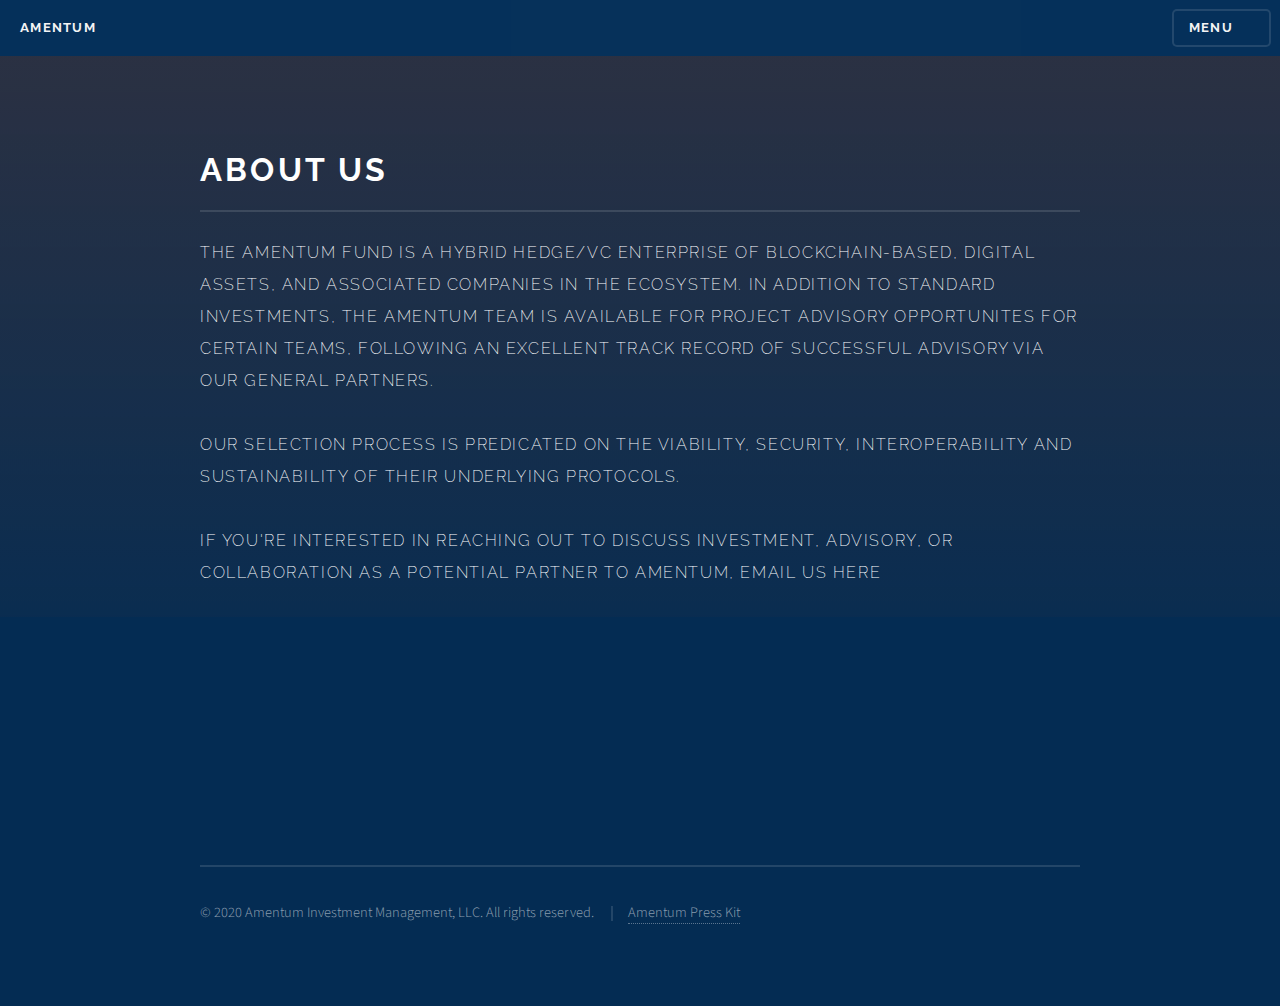
==== commit b02469c5: "updates to portfolio" ====
--- a/about.html
+++ b/about.html
@@ -48,7 +48,8 @@
 							<ul class="icons">
   							   <li><a href="https://www.twitter.com/amentum" class="icon fa-twitter"><span class="label">Twitter</span></a></li>
   							   <li><a href="https://www.medium.com/amentum" class="icon fa-medium"><span class="label">Medium</span></a></li>
-  							   <li><a href="mailto:info@amentum.org" class="icon fa-envelope"><span class="label">Email</span></a></li>
+                   <li><a href="mailto:info@amentum.org" class="icon fa-envelope"><span class="label">Email</span></a></li>
+                   <li><a href="https://github.com/AmentumOrg" class="icon fa-github"><span class="label">Github</span></a></li>
 
 							<a href="#" class="close">Close</a>
 						</div>
@@ -73,7 +74,7 @@
           <section id="footer">
             <div class="inner">
               <ul class="copyright">
-                <li>&copy; 2019 Amentum Investment Management, LLC. All rights reserved.</li>
+                <li>&copy; 2020 Amentum Investment Management, LLC. All rights reserved.</li>
                 <li><a href="assets/amentum_press_kit.zip">Amentum Press Kit</a></li>
               </ul>
             </div>
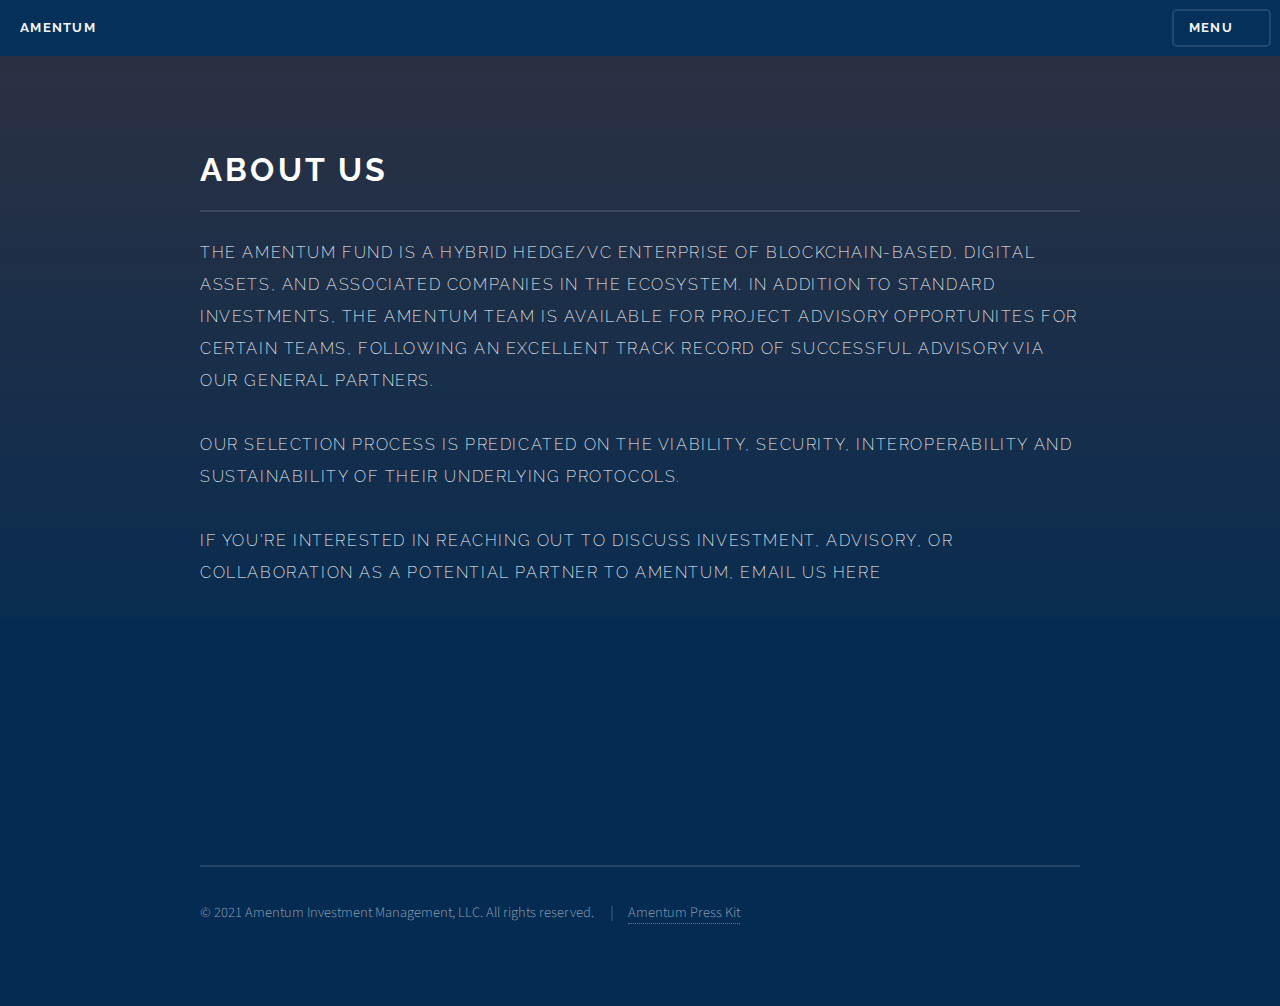
==== commit cc800d6b: "add investor portal" ====
--- a/about.html
+++ b/about.html
@@ -7,7 +7,7 @@
     <meta name="robots" content="index, follow">
     <meta name="keywords" content="Amentum, Amentum Investment Management, Crypto, Crypto Fund, Cryptocurrency, Cryptocurrency Fund, Blockchain, Blockchains, Bitcoin, Ethereum, Digital Assets, ZCash, Bitcoin Cash">
     <meta name="description" content="Amentum is a hybrid cryptocurrency investment firm focused on the diversity, interoperability, security and sustainability of blockchain-based digital assets.">
-    <meta name="author" content="Amentum Investment Management, LLC., © Copyright 2019. All Rights Reserved.">
+    <meta name="author" content="Amentum Investment Management, LLC., © Copyright 2021. All Rights Reserved.">
     <meta name="viewport" content="width=device-width, initial-scale=1" />
     <!--[if lte IE 8]><script src="assets/js/ie/html5shiv.js"></script><![endif]-->
     <link rel="stylesheet" href="assets/css/main.css" />
@@ -41,7 +41,8 @@
 								<li><a href="https://amentum.org/about">About</a></li>
 								<li><a href="https://amentum.org/careers">Careers</a></li>
 								<li><a href="https://amentum.substack.com">Newsletter</a></li>
-								<li><a href="https://amentum.org/portfolio">Portfolio</a></li>
+                <li><a href="https://amentum.org/portfolio">Portfolio</a></li>
+                <li><a href="https://www.opusdashboard.com/apps/isymphonyinternal/investor_portal_210609">Investor Portal</a></li>
 
 								</ul>
 
@@ -74,7 +75,7 @@
           <section id="footer">
             <div class="inner">
               <ul class="copyright">
-                <li>&copy; 2020 Amentum Investment Management, LLC. All rights reserved.</li>
+                <li>&copy; 2021 Amentum Investment Management, LLC. All rights reserved.</li>
                 <li><a href="assets/amentum_press_kit.zip">Amentum Press Kit</a></li>
               </ul>
             </div>
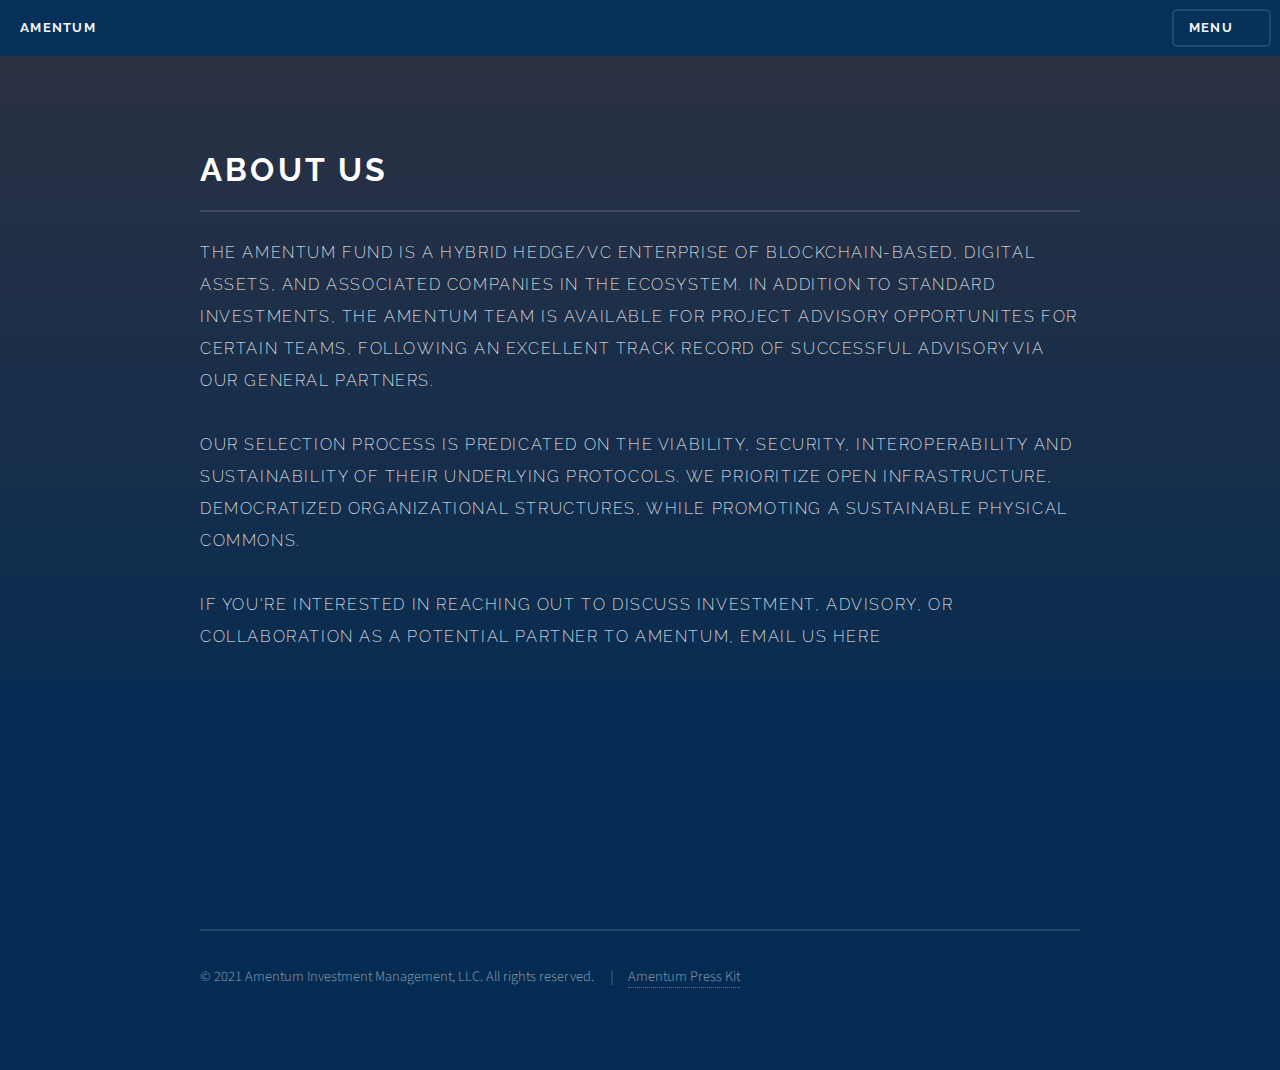
==== commit 01cb597b: "ethics page and about updates" ====
--- a/about.html
+++ b/about.html
@@ -39,7 +39,7 @@
 							<ul class="links">
 								<li><a href="https://amentum.org/">Home</a></li>
 								<li><a href="https://amentum.org/about">About</a></li>
-								<li><a href="https://amentum.org/careers">Careers</a></li>
+								<li><a href="https://amentum.org/Ethics">Ethics</a></li>
 								<li><a href="https://amentum.substack.com">Newsletter</a></li>
                 <li><a href="https://amentum.org/portfolio">Portfolio</a></li>
                 <li><a href="https://www.opusdashboard.com/apps/isymphonyinternal/investor_portal_210609">Investor Portal</a></li>
@@ -64,7 +64,7 @@
                 <h2>About Us</h2>
                 <p>The Amentum Fund is a hybrid hedge/VC enterprise of blockchain-based, digital assets, and associated companies in the ecosystem. In addition to standard investments, the Amentum team is available for project advisory opportunites for certain teams, following an excellent track record of successful advisory via our General Partners. </p>
 
-                <p>Our selection process is predicated on the viability, security, interoperability and sustainability of their underlying protocols.</p>
+                <p>Our selection process is predicated on the viability, security, interoperability and sustainability of their underlying protocols. We prioritize open infrastructure, democratized organizational structures, while promoting a sustainable physical commons.</p>
 
                 <p>If you're interested in reaching out to discuss investment, advisory, or collaboration as a potential partner to Amentum, email us here <a href="mailto:info@amentum.org" class="icon fa-envelope"></a></p>
               </div>
--- a/assets/css/main.css
+++ b/assets/css/main.css
@@ -2179,6 +2179,10 @@
 			display: none;
 		}
 
+
+
+
+		
 /* Image */
 
 	.image {
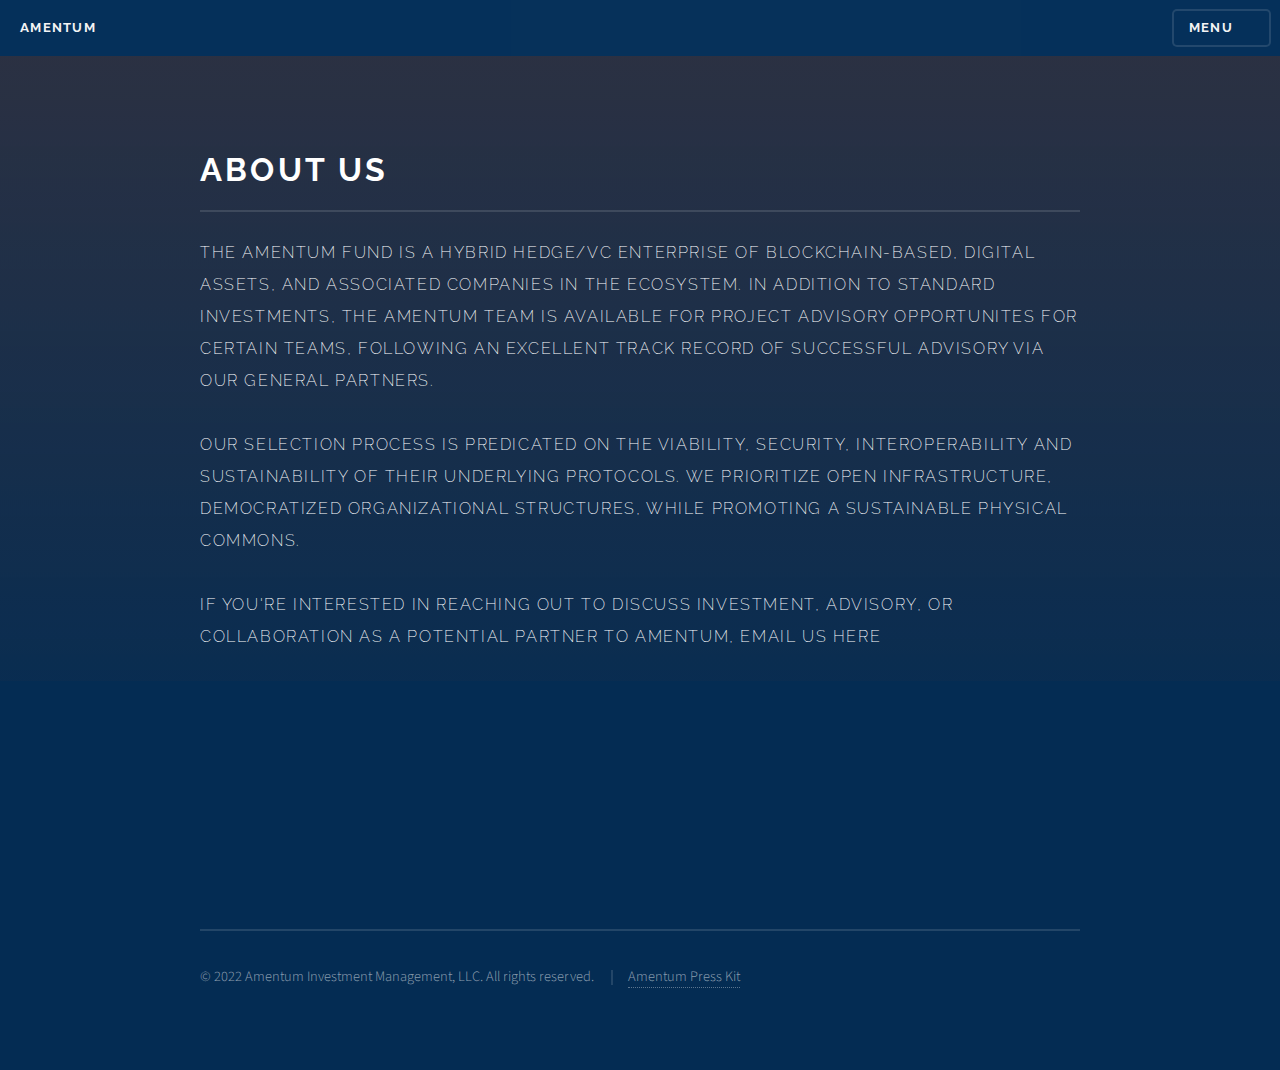
==== commit db412840: "update footer" ====
--- a/about.html
+++ b/about.html
@@ -39,7 +39,7 @@
 							<ul class="links">
 								<li><a href="https://amentum.org/">Home</a></li>
 								<li><a href="https://amentum.org/about">About</a></li>
-								<li><a href="https://amentum.org/Ethics">Ethics</a></li>
+								<li><a href="https://amentum.org/ethics">Ethics</a></li>
 								<li><a href="https://amentum.substack.com">Newsletter</a></li>
                 <li><a href="https://amentum.org/portfolio">Portfolio</a></li>
                 <li><a href="https://www.opusdashboard.com/apps/isymphonyinternal/investor_portal_210609">Investor Portal</a></li>
@@ -75,7 +75,7 @@
           <section id="footer">
             <div class="inner">
               <ul class="copyright">
-                <li>&copy; 2021 Amentum Investment Management, LLC. All rights reserved.</li>
+                <li>&copy; 2022 Amentum Investment Management, LLC. All rights reserved.</li>
                 <li><a href="assets/amentum_press_kit.zip">Amentum Press Kit</a></li>
               </ul>
             </div>
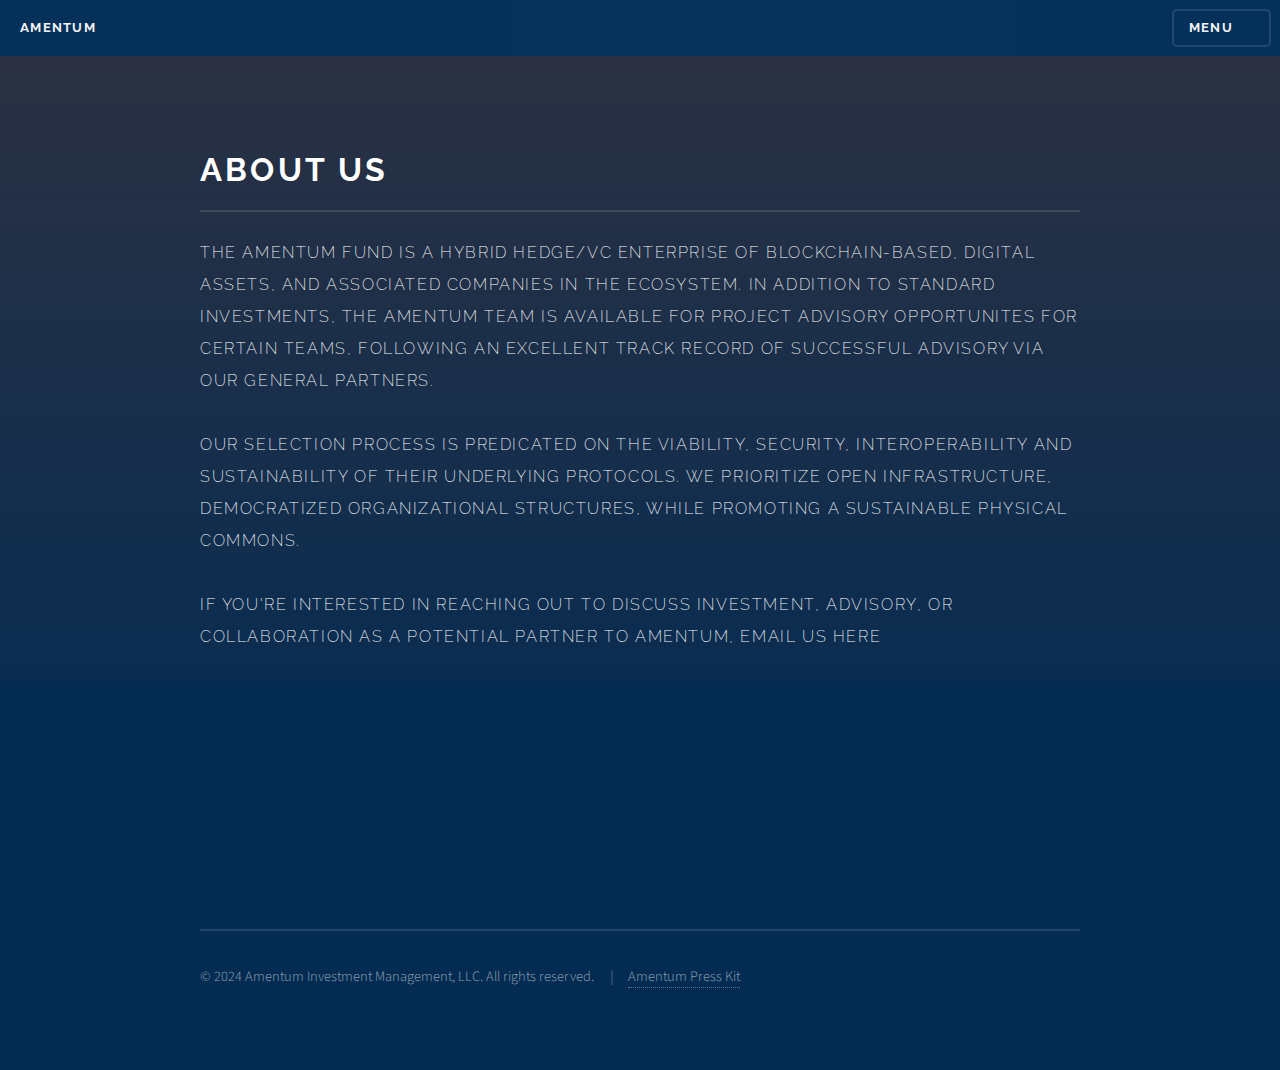
==== commit 203d50e4: "minor updates" ====
--- a/about.html
+++ b/about.html
@@ -42,7 +42,7 @@
 								<li><a href="https://amentum.org/ethics">Ethics</a></li>
 								<li><a href="https://amentum.substack.com">Newsletter</a></li>
                 <li><a href="https://amentum.org/portfolio">Portfolio</a></li>
-                <li><a href="https://www.opusdashboard.com/apps/isymphonyinternal/investor_portal_210609">Investor Portal</a></li>
+                <li><a href="https://www.opusfundservices.com/login/">Investor Portal</a></li>
 
 								</ul>
 
@@ -75,7 +75,7 @@
           <section id="footer">
             <div class="inner">
               <ul class="copyright">
-                <li>&copy; 2022 Amentum Investment Management, LLC. All rights reserved.</li>
+                <li>&copy; 2024 Amentum Investment Management, LLC. All rights reserved.</li>
                 <li><a href="assets/amentum_press_kit.zip">Amentum Press Kit</a></li>
               </ul>
             </div>
